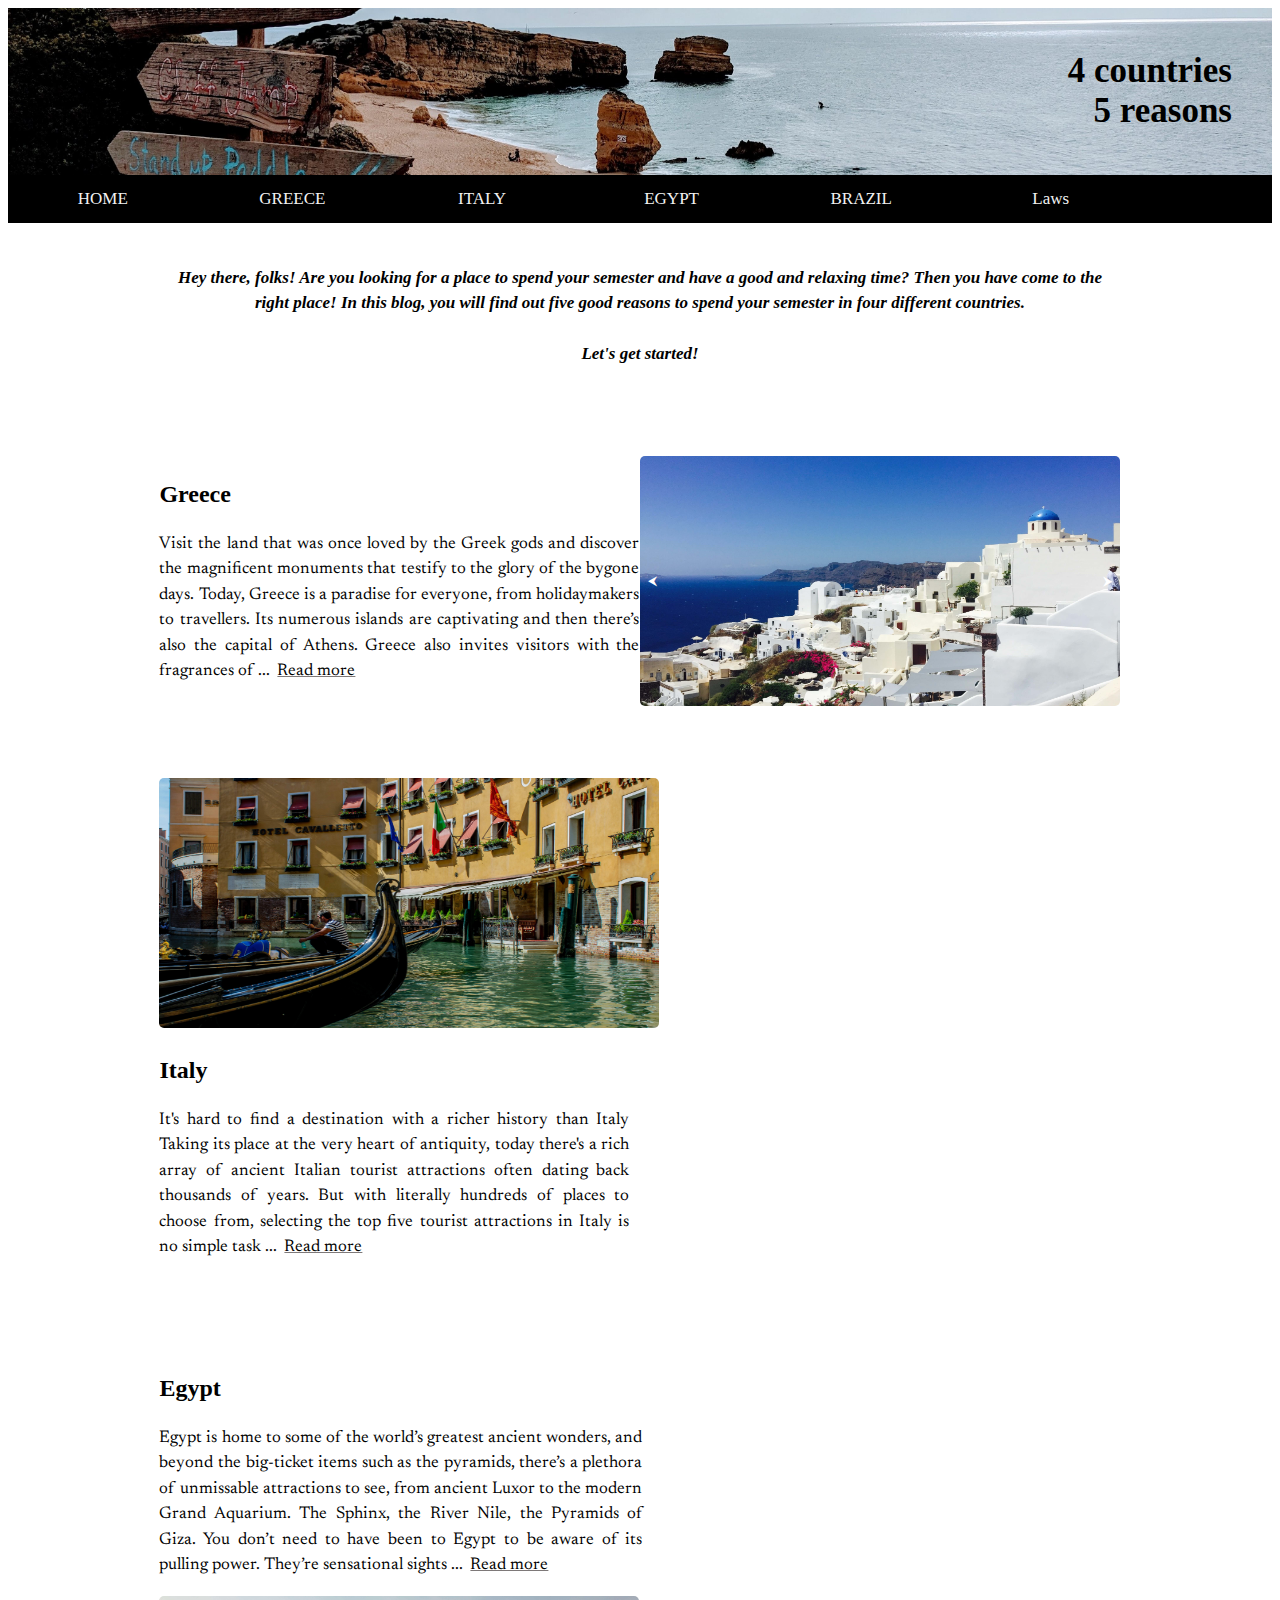
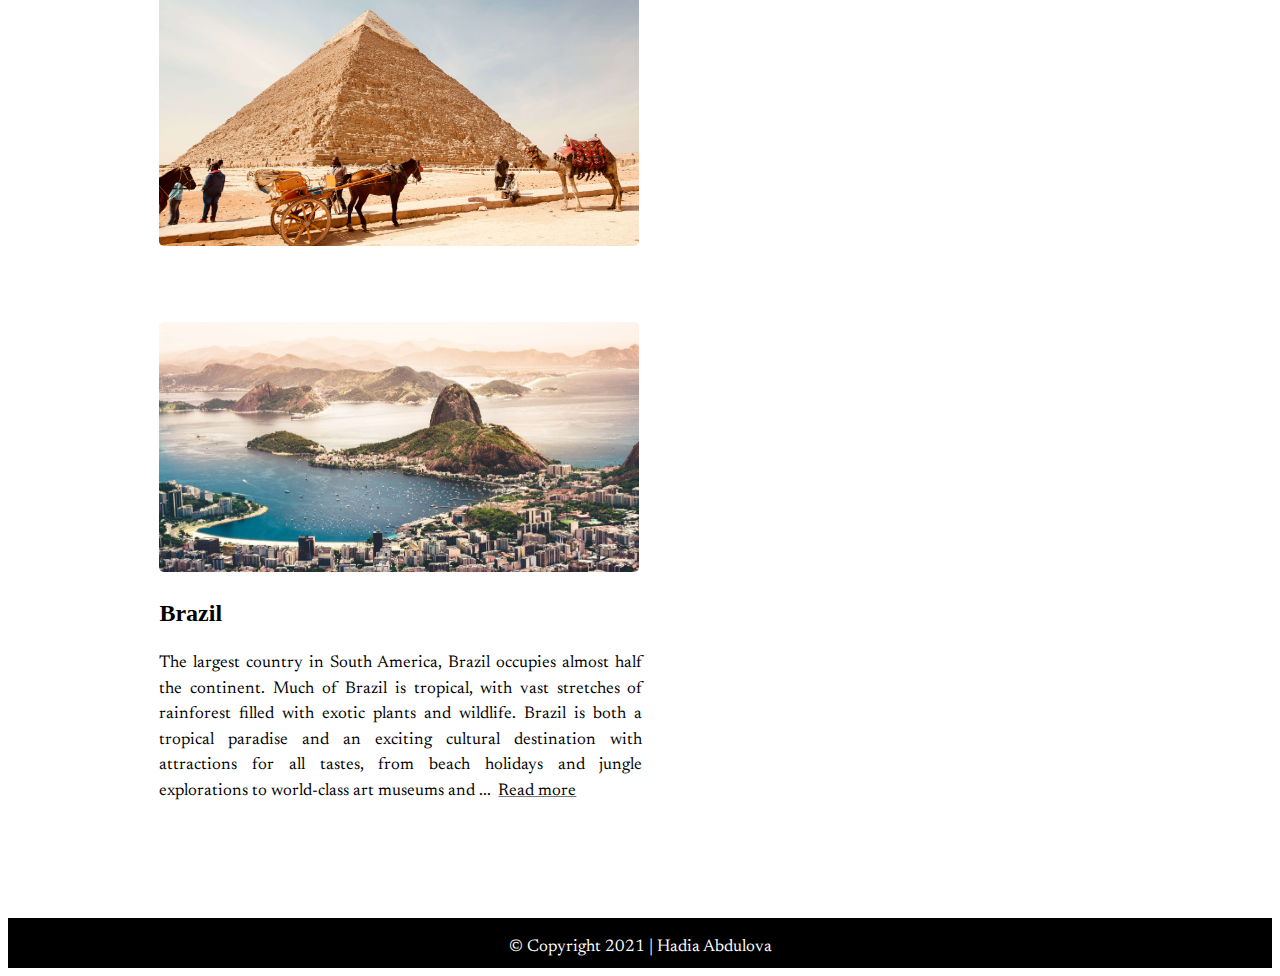
==== index.html @ 6fa0dc86 "Update index.html" ====
<!DOCTYPE html>
<html lang="en">
  <head>

  <title>Slutprojekt</title>
    
  <meta name="viewport" content="width=device-width, initial-scale=1.0">
  <meta charset="UTF-8">

  <link href = "css/navigation.css" rel="stylesheet" type="text/css"/>
  <link rel="preconnect" href="https://fonts.gstatic.com">
  <link href="https://fonts.googleapis.com/css2?family=Newsreader&display=swap" rel="stylesheet">

  </head>
  <body>

    <div class="header">
      <h1>4 countries<br>5 reasons</h1>
    </div>
    
   
    <div class="navbar">
      <a href="index.html" class="l">HOME</a>
      <a href="./greece.html#iden1" class="z">GREECE</a>
      <a href="./italy.html#iden" class="E">ITALY</a>
      <a href="./egypt.html#iden2" class="F">EGYPT</a>
      <a href="brazil.html#iden3" class="S">BRAZIL</a>
      <a href="lagar.html">Laws</a>
    </div>

    <div class="maindiv">
      <p class="introduction">Hey there, folks! Are you looking for a place to spend your semester and have a good and relaxing time? Then you have come to the right place! In this blog, you will find out <i><b>five</b></i> good reasons to spend your semester in <i><b>four</b></i> different countries.<br><br>Let's get started!</p>
      
      <br><br><br><br>

      <div class="greece">
        <div class="greece_text">
          <h2>Greece</h2>
          <p>Visit the land that was once loved by the Greek gods and discover the magnificent monuments that testify to the glory of the bygone days. Today, Greece is a paradise for everyone, from holidaymakers to travellers. Its numerous islands are captivating and then there’s also the capital of Athens. Greece also invites visitors with the fragrances of ... <a href="greece.html" class="button">Read more</a></p>
        </div>
        <div class="slider">
          <a href="./greece.html#iden1">
            <img src="pics/greece1.jpg" alt="Greece" class="slider-image">
            <img src="pics/athens2.jpg" class="slider-image" alt="Athens">
            <img src="pics/athens1.jpg" class="slider-image" alt="Athens">
          </a>            
            <button class="slider-button display-left" onclick="changeImage(-1)">&#11164;</button>
            <button class="slider-button display-right" onclick="changeImage(1)">&#11166;</button>
        </div>
      </div>

      <br><br><br><br>

      <div class="italy">
        <div>
          <a href="./italy.html#iden">
            <img src="pics/italy1.jpg" alt="Italy" class="italy1">
          </a>
        </div>
        <div class="italy_text">
          <h2>Italy</h2>
          <p>It's hard to find a destination with a richer history than Italy Taking its place at the very heart of antiquity, today there's a rich array of ancient Italian tourist attractions often dating back thousands of years. But with literally hundreds of places to choose from, selecting the top five tourist attractions in Italy is no simple task ... <a href="italy.html" class="button">Read more</a></p>
        </div>
      </div>

      <br><br><br><br>
      
      <div class="egypt">
        <div class="egypt_text">
          <h2>Egypt</h2>
          <p>Egypt is home to some of the world’s greatest ancient wonders, and beyond the big-ticket items such as the pyramids, there’s a plethora of unmissable attractions to see, from ancient Luxor to the modern Grand Aquarium. The Sphinx, the River Nile, the Pyramids of Giza. You don’t need to have been to Egypt to be aware of its pulling power. They’re sensational sights ... <a href="egypt.html" class="button">Read more</a></p>
        </div>
        <div>
          <a href="egypt.html#iden2"><img src="pics/egypt1.jpg" alt="Egypt" class="egypt1"></a>
        </div>
      </div>

      <br><br><br><br>

      <div class="brazil">
        <div>
          <a href="brazil.html#iden3"><img src="pics/brazil1.jpg" alt="Brazil" class="brazil1"></a>
        </div>
        <div class="brazil_text">
          <h2>Brazil</h2>
          <p>The largest country in South America, Brazil occupies almost half the continent. Much of Brazil is tropical, with vast stretches of rainforest filled with exotic plants and wildlife. Brazil is both a tropical paradise and an exciting cultural destination with attractions for all tastes, from beach holidays and jungle explorations to world-class art museums and ... <a href="brazil.html" class="button">Read more</a></p>
        </div>
      </div>

    </div>

    <br><br><br><br>

    <footer>
      <div class="footer">
        <p>© Copyright 2021   |   Hadia Abdulova</p>
      </div>
    </footer>
    <script src="java/image-slider.js"></script>
  </body>
</html>
---- css/navigation.css ----
* {
    box-sizing: border-box;
  }

h1 {
  font-size: 35px;
  margin-right: 20px;
}

/* The introducing paragraph*/
.introduction {
  text-align: center;
  font-family: Georgia, 'Times New Roman', Times, serif;
  font-weight: bold;
  font-style: italic;
}

p, ol, ul {
  color: black;
  font-family: 'Newsreader', serif;
  color: black;
  font-size: 17px;
  line-height: 1.5;
  text-align: Justify;
}

/* Style the header */
.header {
  padding: 20px;
  text-align: right;
  color: black;
  background-image: url("../pics/nav_header.jpg");
  background-size: cover;
}

  /* Style the top navigation bar */
.navbar {
  overflow: hidden;
  background-color: black;
}
  
/* Style the navbar links */
.navbar a {
  float: left;
  color: #f2f2f2;
  text-align: center;
  padding: 14px;
  text-decoration: none;
  font-size: 17px;
  width: 15%; /* Six links of equal widths */
}
  
/* Change color on hover */
.navbar a:hover {
  animation-name: gradienthover;
  animation-duration: 500ms;
  animation-fill-mode: forwards;
  background-color: #f2f2f2;
  color: black;
}

/* The innehållet */
.maindiv {
  margin: auto;
  width: 80%;
  padding: 25px;
  background-color: white;
}

/* Grekland delen i Home */
.greece {
  display: flex;
  justify-content: space-between;
  flex-wrap: wrap;
}

/* Grekland text i Home */
.greece_text {
  border: 1px;
  width: 480px;
  line-height: 1.5;
  text-align: Justify;
}

/* Read more button */
.button {
  border: 2px;
  text-decoration: underline;
  text-decoration-color: rgb(126, 121, 121);
  color: black;
  padding: 1px;
  text-align: center;
  transition-duration: 0s;
  margin: 4px 2px;
}

.button:hover {
  background-color: rgb(236, 234, 234);
  border: 2px solid rgb(236, 234, 234);
  border-radius: 120px;
  text-decoration: none;
}


/* Grekland bild i Home */
  .greece1, .slider-image {
    width: 480px;
    height: 250px;  
    border-radius: 5px;
  }

.slider {
  margin-left: auto;
  margin-right: auto;
  max-width: 480px;
  max-height: 255px;
  position: relative;
}

.slider-button {
  border: none;
  display: inline-block;
  padding: 8px 8px;
  vertical-align: middle;
  overflow: hidden;
  text-decoration: none;
  color: white;
  background-color: transparent;
  text-align: center;
  cursor: pointer;
  white-space: nowrap;
  position: absolute;
  top: 50%;
  transform: translate(0%, -50%);
  -ms-transform: translate(0%, -50%)
}
  
.slider-button:hover {
  color: black;
  background-color:white;
}
  
.display-left {
  left: 0%;
}
  
.display-right {
  right: 0%; 
}

.slider-image:hover {
  opacity: 0.7;
  transition-duration: 0.5s;
}

/* Italy delen i Home */
.italy {
  display: flex;
  justify-content: space-between;
  flex-wrap: wrap;
}

/* Italy bilden i Home */
.italy1 {
  width: 500px;
  height: 250px;
  border-radius: 5px;
}

.italy1:hover {
  opacity: 0.7;
  transition-duration: 0.5s;
}

.italy_text {
  text-align: justify;
  border: 1px;
  width: 470px;
  line-height: 1.5;
}

/* Egypt delen i Home */
.egypt {
  display: flex;
  justify-content: space-between;
  flex-wrap: wrap;
}

/* Egypt bilden i Home */
.egypt1 {
  width: 480px;
  height: 250px;
  border-radius: 5px;
}

.egypt1:hover {
  opacity: 0.7;
  transition-duration: 0.5s;
}

.egypt_text {
  text-align: justify;
  border: 1px;
  width: 483px;
  line-height: 1.5;
}

/* Brazil delen i Home */
.brazil {
  display: flex;
  justify-content: space-between;
  flex-wrap: wrap;
}

/* Brazil bilden i Home */
.brazil1 {
  width: 480px;
  height: 250px;
  border-radius: 5px;
}

.brazil1:hover {
  opacity: 0.7;
  transition-duration: 0.5s;
}

.brazil_text {
  text-align: justify;
  border: 1px;
  width: 483px;
  line-height: 1.5;
}

.footer {
  position: relative;
  overflow: hidden;
  background-color: black;
  height: 50px;
}

.footer p {
  color: white;
  text-align: center;
}


/* Media Query for tablets */
@media screen and (max-width: 1000px) {
  .maindiv {
    min-width: 100%;
    font-size: 14px;
  }
}

@media screen and (max-width: 1000px) {
  .greece_text, .greece1 {
    font-size: 14px;
    width: 400px;
    padding: 10px;
  }
}

@media screen and (max-width: 1000px) {
  .italy_text, .italy1, .egypt_text, .egypt1, .brazil_text, .brazil1 {
    font-size: 14px;
    width: 440px;
  }
}

/* Media Query for phones */
@media screen and (max-width: 500px) {
  .navbar a {
    width: 33.3333333333%;
  }
  }

@media screen and (max-width: 500px) {
  .introduction {
    font-size: 14px;
  }
  }

@media screen and (max-width: 500px) {
  .greece {
    margin: auto;
  }
}

@media screen and (max-width: 500px) {
.greece_text, .greece1 {
  font-size: 14px;
  width: 400px;
}
}

@media screen and (max-width: 500px) {
.italy_text, .italy1, .egypt_text, .egypt1, .brazil_text, .brazil1, .slider-image {
  font-size: 14px;
  width: 400px;
}
}
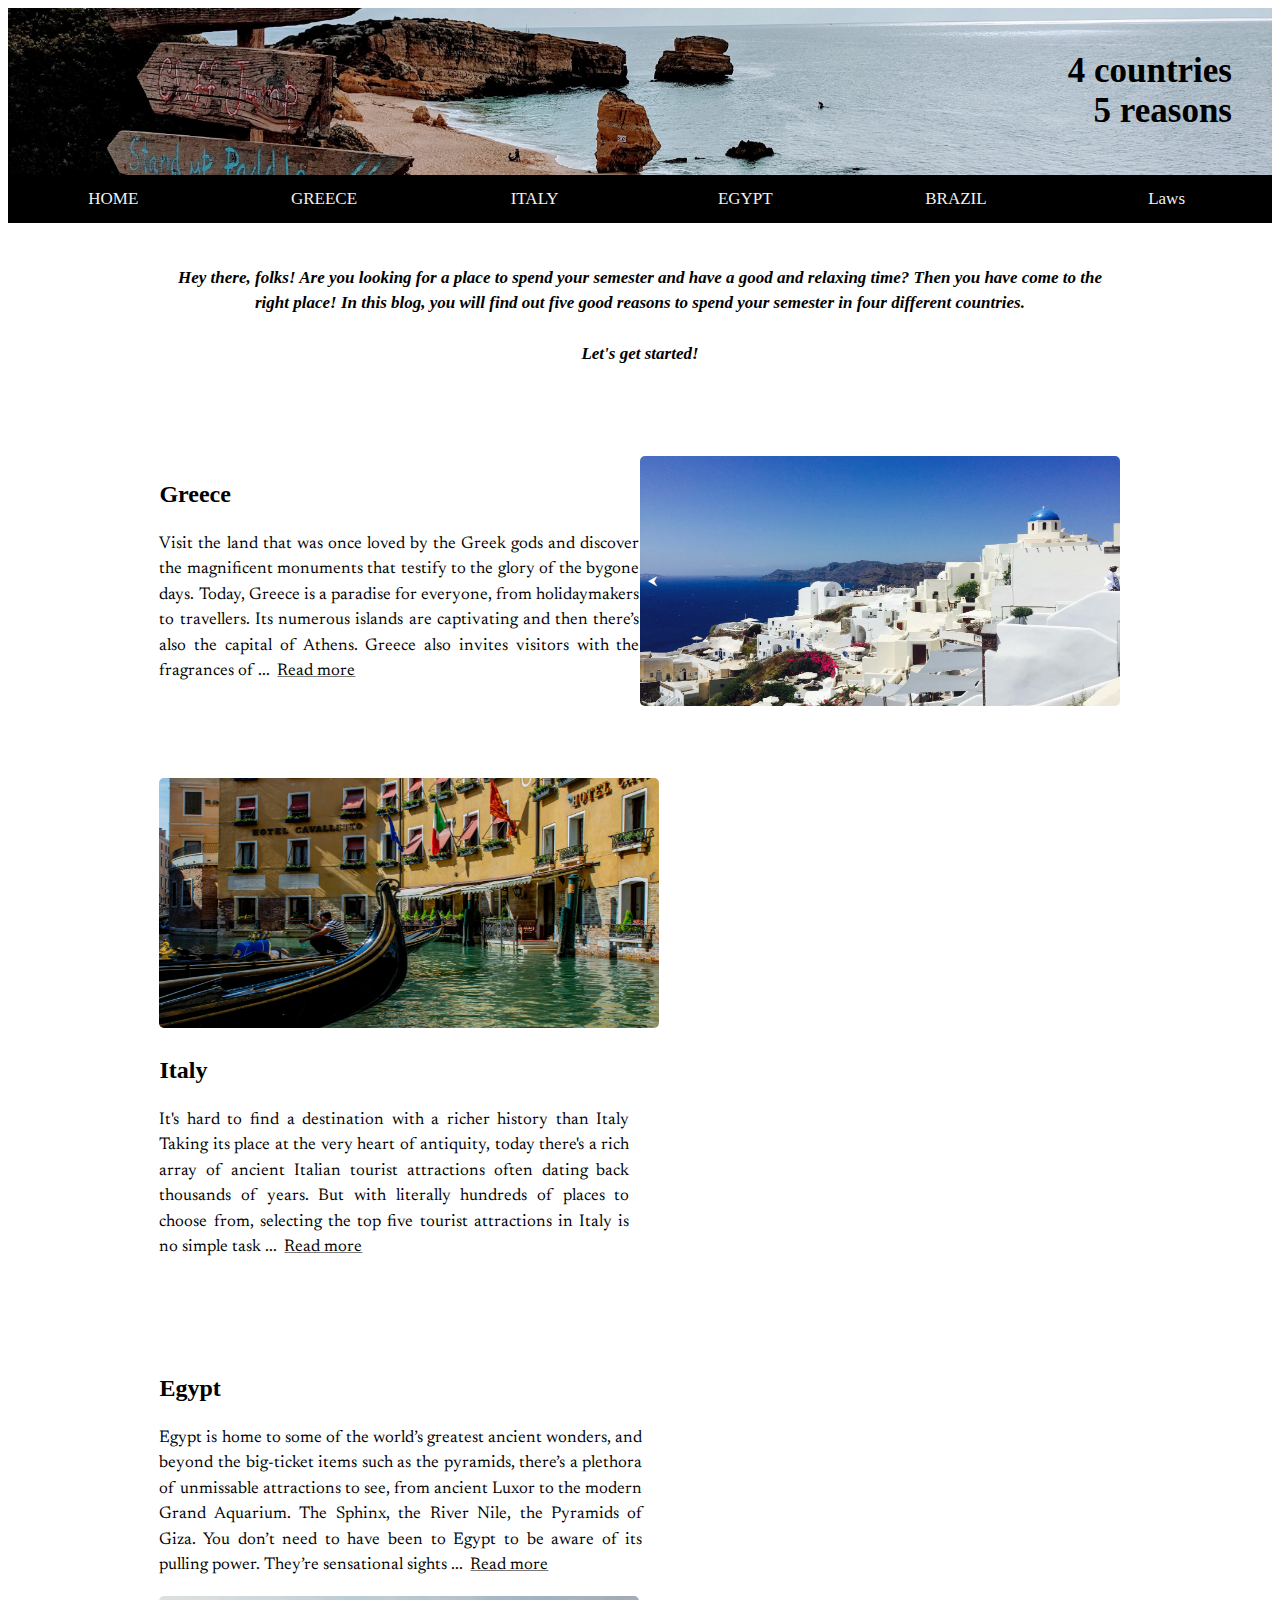
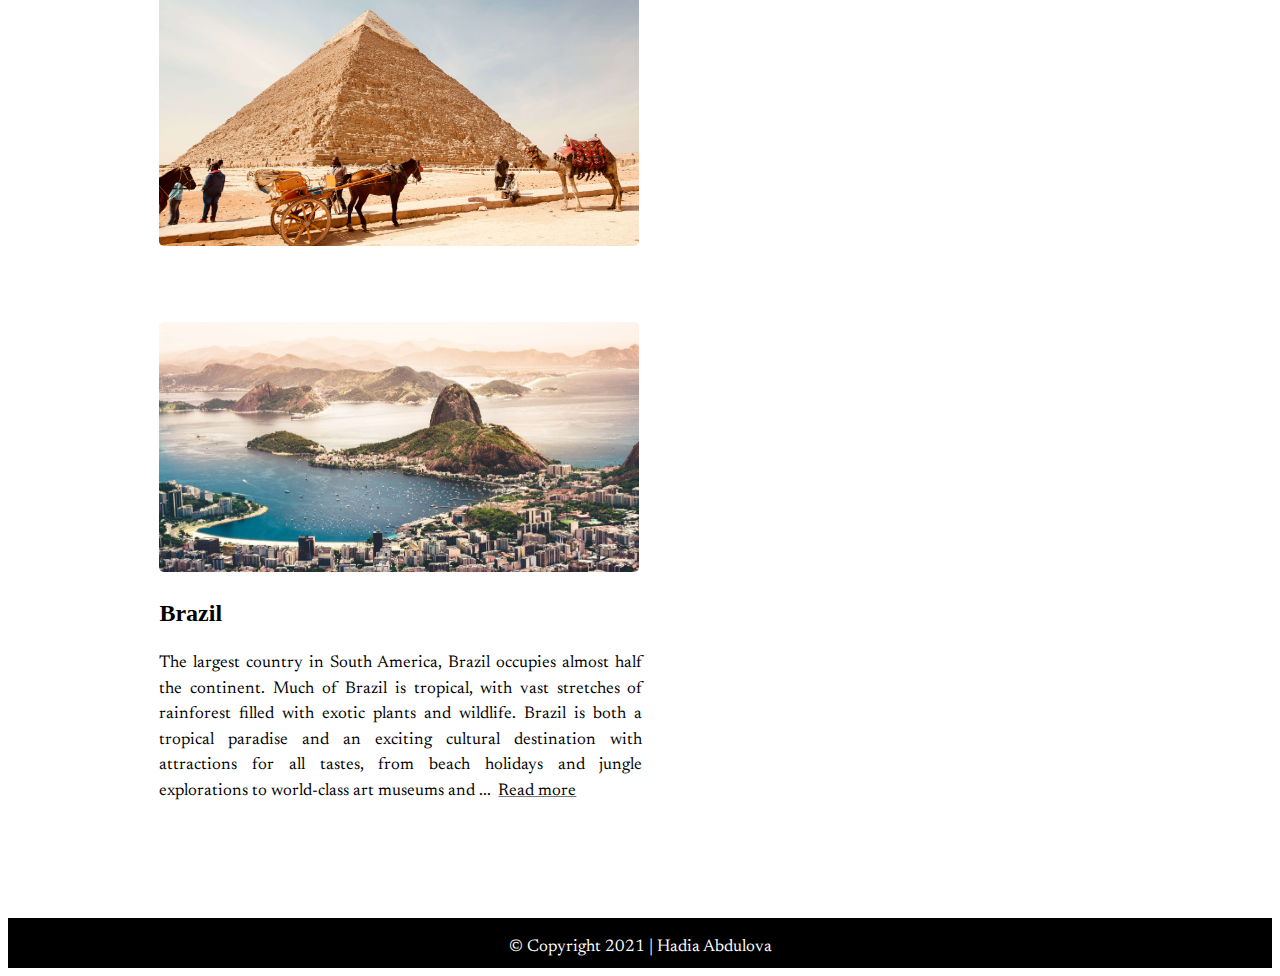
==== commit e7526f30: "Update index.html" ====
--- a/index.html
+++ b/index.html
@@ -1,101 +1 @@
-<!DOCTYPE html>
-<html lang="en">
-  <head>
-
-  <title>Slutprojekt</title>
-    
-  <meta name="viewport" content="width=device-width, initial-scale=1.0">
-  <meta charset="UTF-8">
-
-  <link href = "css/navigation.css" rel="stylesheet" type="text/css"/>
-  <link rel="preconnect" href="https://fonts.gstatic.com">
-  <link href="https://fonts.googleapis.com/css2?family=Newsreader&display=swap" rel="stylesheet">
-
-  </head>
-  <body>
-
-    <div class="header">
-      <h1>4 countries<br>5 reasons</h1>
-    </div>
-    
-   
-    <div class="navbar">
-      <a href="index.html" class="l">HOME</a>
-      <a href="./greece.html#iden1" class="z">GREECE</a>
-      <a href="./italy.html#iden" class="E">ITALY</a>
-      <a href="./egypt.html#iden2" class="F">EGYPT</a>
-      <a href="brazil.html#iden3" class="S">BRAZIL</a>
-      <a href="lagar.html">Laws</a>
-    </div>
-
-    <div class="maindiv">
-      <p class="introduction">Hey there, folks! Are you looking for a place to spend your semester and have a good and relaxing time? Then you have come to the right place! In this blog, you will find out <i><b>five</b></i> good reasons to spend your semester in <i><b>four</b></i> different countries.<br><br>Let's get started!</p>
-      
-      <br><br><br><br>
-
-      <div class="greece">
-        <div class="greece_text">
-          <h2>Greece</h2>
-          <p>Visit the land that was once loved by the Greek gods and discover the magnificent monuments that testify to the glory of the bygone days. Today, Greece is a paradise for everyone, from holidaymakers to travellers. Its numerous islands are captivating and then there’s also the capital of Athens. Greece also invites visitors with the fragrances of ... <a href="greece.html" class="button">Read more</a></p>
-        </div>
-        <div class="slider">
-          <a href="./greece.html#iden1">
-            <img src="pics/greece1.jpg" alt="Greece" class="slider-image">
-            <img src="pics/athens2.jpg" class="slider-image" alt="Athens">
-            <img src="pics/athens1.jpg" class="slider-image" alt="Athens">
-          </a>            
-            <button class="slider-button display-left" onclick="changeImage(-1)">&#11164;</button>
-            <button class="slider-button display-right" onclick="changeImage(1)">&#11166;</button>
-        </div>
-      </div>
-
-      <br><br><br><br>
-
-      <div class="italy">
-        <div>
-          <a href="./italy.html#iden">
-            <img src="pics/italy1.jpg" alt="Italy" class="italy1">
-          </a>
-        </div>
-        <div class="italy_text">
-          <h2>Italy</h2>
-          <p>It's hard to find a destination with a richer history than Italy Taking its place at the very heart of antiquity, today there's a rich array of ancient Italian tourist attractions often dating back thousands of years. But with literally hundreds of places to choose from, selecting the top five tourist attractions in Italy is no simple task ... <a href="italy.html" class="button">Read more</a></p>
-        </div>
-      </div>
-
-      <br><br><br><br>
-      
-      <div class="egypt">
-        <div class="egypt_text">
-          <h2>Egypt</h2>
-          <p>Egypt is home to some of the world’s greatest ancient wonders, and beyond the big-ticket items such as the pyramids, there’s a plethora of unmissable attractions to see, from ancient Luxor to the modern Grand Aquarium. The Sphinx, the River Nile, the Pyramids of Giza. You don’t need to have been to Egypt to be aware of its pulling power. They’re sensational sights ... <a href="egypt.html" class="button">Read more</a></p>
-        </div>
-        <div>
-          <a href="egypt.html#iden2"><img src="pics/egypt1.jpg" alt="Egypt" class="egypt1"></a>
-        </div>
-      </div>
-
-      <br><br><br><br>
-
-      <div class="brazil">
-        <div>
-          <a href="brazil.html#iden3"><img src="pics/brazil1.jpg" alt="Brazil" class="brazil1"></a>
-        </div>
-        <div class="brazil_text">
-          <h2>Brazil</h2>
-          <p>The largest country in South America, Brazil occupies almost half the continent. Much of Brazil is tropical, with vast stretches of rainforest filled with exotic plants and wildlife. Brazil is both a tropical paradise and an exciting cultural destination with attractions for all tastes, from beach holidays and jungle explorations to world-class art museums and ... <a href="brazil.html" class="button">Read more</a></p>
-        </div>
-      </div>
-
-    </div>
-
-    <br><br><br><br>
-
-    <footer>
-      <div class="footer">
-        <p>© Copyright 2021   |   Hadia Abdulova</p>
-      </div>
-    </footer>
-    <script src="java/image-slider.js"></script>
-  </body>
-</html>
+<!DOCTYPE html><html lang="en"><head><title>Slutprojekt</title><meta name="viewport" content="width=device-width, initial-scale=1.0"><meta charset="UTF-8"><link href = "css/navigation.css" rel="stylesheet" type="text/css"/><link rel="preconnect" href="https://fonts.gstatic.com"><link href="https://fonts.googleapis.com/css2?family=Newsreader&display=swap" rel="stylesheet"></head><body><div class="header"><h1>4 countries<br>5 reasons</h1></div><div class="navbar"> <a href="index.html" class="l">HOME</a> <a href="./greece.html#iden1" class="z">GREECE</a> <a href="./italy.html#iden" class="E">ITALY</a> <a href="./egypt.html#iden2" class="F">EGYPT</a> <a href="brazil.html#iden3" class="S">BRAZIL</a> <a href="lagar.html">Laws</a></div><div class="maindiv"><p class="introduction">Hey there, folks! Are you looking for a place to spend your semester and have a good and relaxing time? Then you have come to the right place! In this blog, you will find out <i><b>five</b></i> good reasons to spend your semester in <i><b>four</b></i> different countries.<br><br>Let's get started!</p> <br><br><br><br><div class="greece"><div class="greece_text"><h2>Greece</h2><p>Visit the land that was once loved by the Greek gods and discover the magnificent monuments that testify to the glory of the bygone days. Today, Greece is a paradise for everyone, from holidaymakers to travellers. Its numerous islands are captivating and then there’s also the capital of Athens. Greece also invites visitors with the fragrances of ... <a href="greece.html" class="button">Read more</a></p></div><div class="slider"> <a href="./greece.html#iden1"> <img src="pics/greece1.jpg" alt="Greece" class="slider-image"> <img src="pics/athens2.jpg" class="slider-image" alt="Athens"> <img src="pics/athens1.jpg" class="slider-image" alt="Athens"> </a> <button class="slider-button display-left" onclick="changeImage(-1)">&#11164;</button> <button class="slider-button display-right" onclick="changeImage(1)">&#11166;</button></div></div><br><br><br><br><div class="italy"><div> <a href="./italy.html#iden"> <img src="pics/italy1.jpg" alt="Italy" class="italy1"> </a></div><div class="italy_text"><h2>Italy</h2><p>It's hard to find a destination with a richer history than Italy Taking its place at the very heart of antiquity, today there's a rich array of ancient Italian tourist attractions often dating back thousands of years. But with literally hundreds of places to choose from, selecting the top five tourist attractions in Italy is no simple task ... <a href="italy.html" class="button">Read more</a></p></div></div><br><br><br><br><div class="egypt"><div class="egypt_text"><h2>Egypt</h2><p>Egypt is home to some of the world’s greatest ancient wonders, and beyond the big-ticket items such as the pyramids, there’s a plethora of unmissable attractions to see, from ancient Luxor to the modern Grand Aquarium. The Sphinx, the River Nile, the Pyramids of Giza. You don’t need to have been to Egypt to be aware of its pulling power. They’re sensational sights ... <a href="egypt.html" class="button">Read more</a></p></div><div> <a href="egypt.html#iden2"><img src="pics/egypt1.jpg" alt="Egypt" class="egypt1"></a></div></div><br><br><br><br><div class="brazil"><div> <a href="brazil.html#iden3"><img src="pics/brazil1.jpg" alt="Brazil" class="brazil1"></a></div><div class="brazil_text"><h2>Brazil</h2><p>The largest country in South America, Brazil occupies almost half the continent. Much of Brazil is tropical, with vast stretches of rainforest filled with exotic plants and wildlife. Brazil is both a tropical paradise and an exciting cultural destination with attractions for all tastes, from beach holidays and jungle explorations to world-class art museums and ... <a href="brazil.html" class="button">Read more</a></p></div></div></div><br><br><br><br><footer><div class="footer"><p>© Copyright 2021 | Hadia Abdulova</p></div> </footer> <script src="java/image-slider.js"></script> </body></html>
--- a/css/navigation.css
+++ b/css/navigation.css
@@ -47,7 +47,7 @@
   padding: 14px;
   text-decoration: none;
   font-size: 17px;
-  width: 15%; /* Six links of equal widths */
+  width: 16.66666666%; /* Six links of equal widths */
 }
   
 /* Change color on hover */
@@ -255,15 +255,15 @@
 @media screen and (max-width: 1000px) {
   .greece_text, .greece1 {
     font-size: 14px;
-    width: 400px;
+    width: 380px;
     padding: 10px;
   }
 }
 
 @media screen and (max-width: 1000px) {
-  .italy_text, .italy1, .egypt_text, .egypt1, .brazil_text, .brazil1 {
+  .italy_text, .italy1, .egypt_text, .egypt1, .brazil_text, .brazil1, .slider-image {
     font-size: 14px;
-    width: 440px;
+    width: 380px;
   }
 }
 
@@ -289,14 +289,14 @@
 @media screen and (max-width: 500px) {
 .greece_text, .greece1 {
   font-size: 14px;
-  width: 400px;
+  width: 300px;
 }
 }
 
 @media screen and (max-width: 500px) {
 .italy_text, .italy1, .egypt_text, .egypt1, .brazil_text, .brazil1, .slider-image {
   font-size: 14px;
-  width: 400px;
-}
-}
-
+  width: 300px;
+}
+}
+
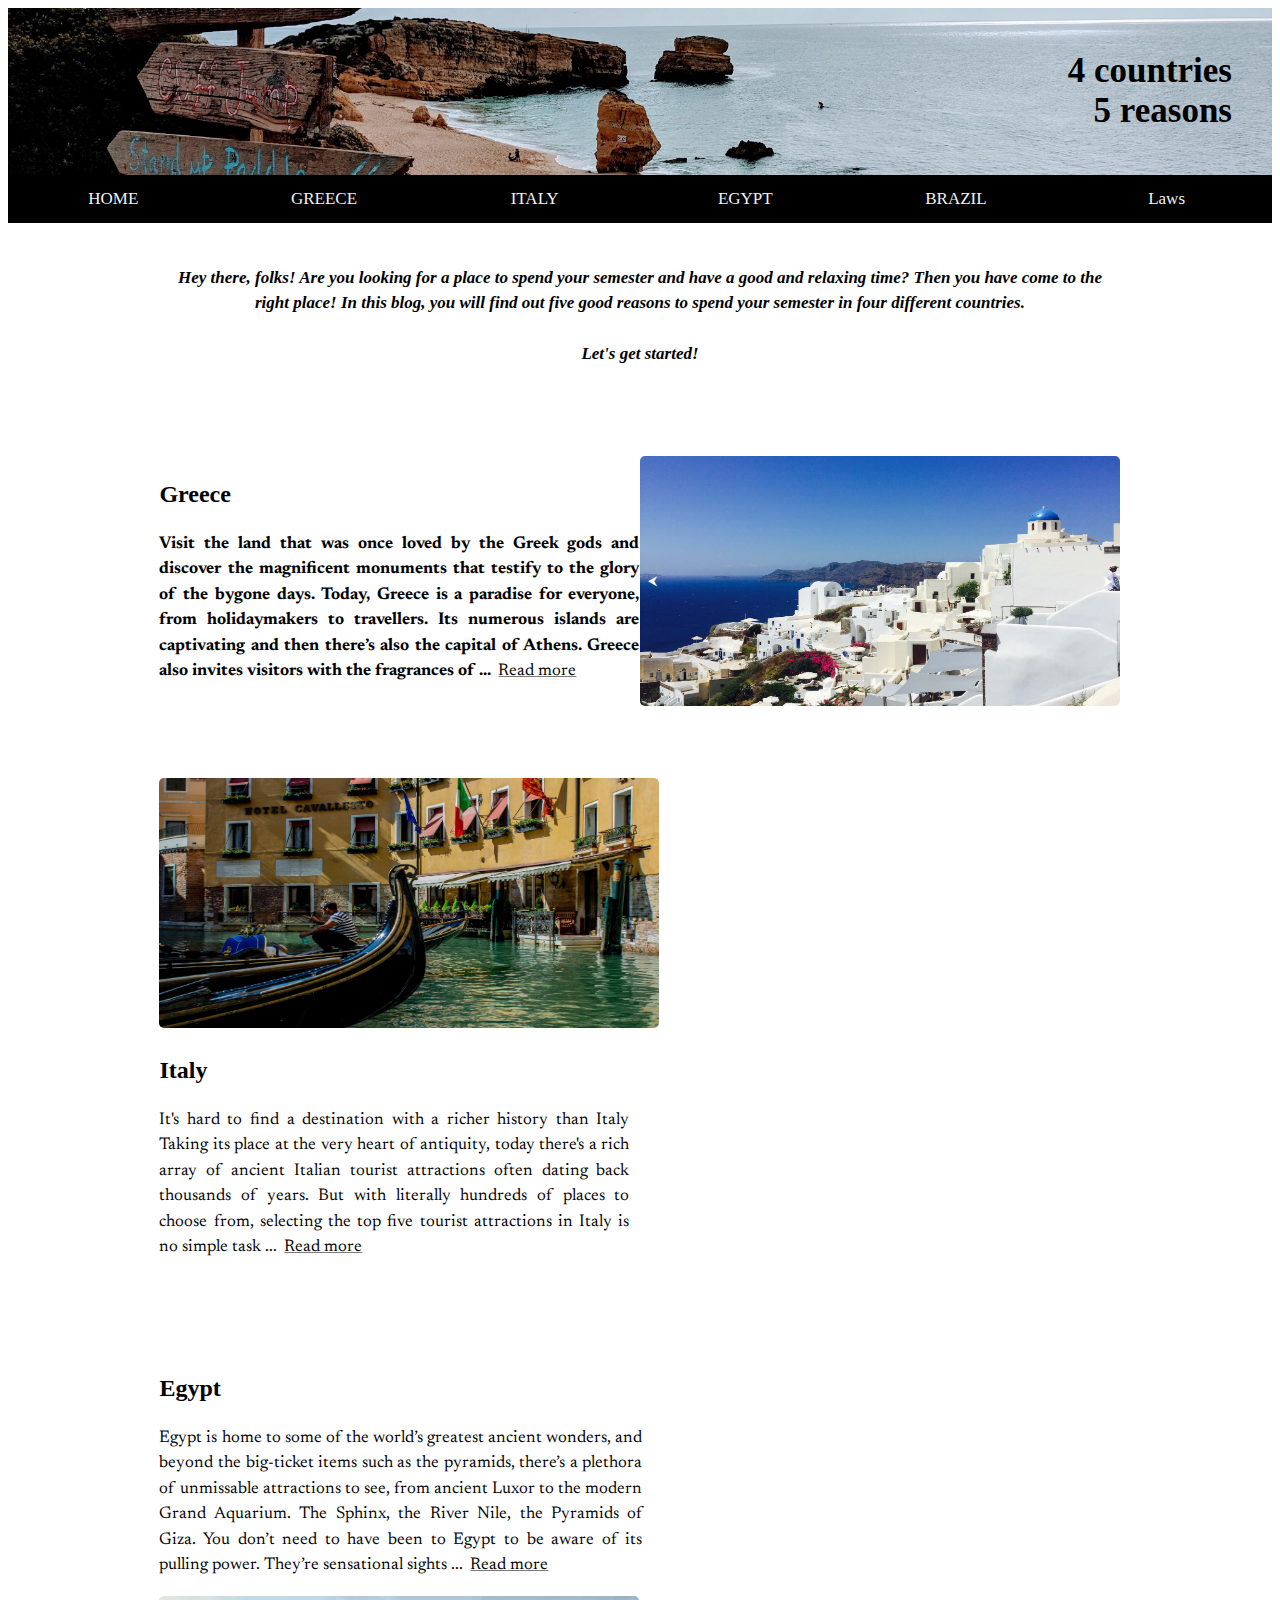
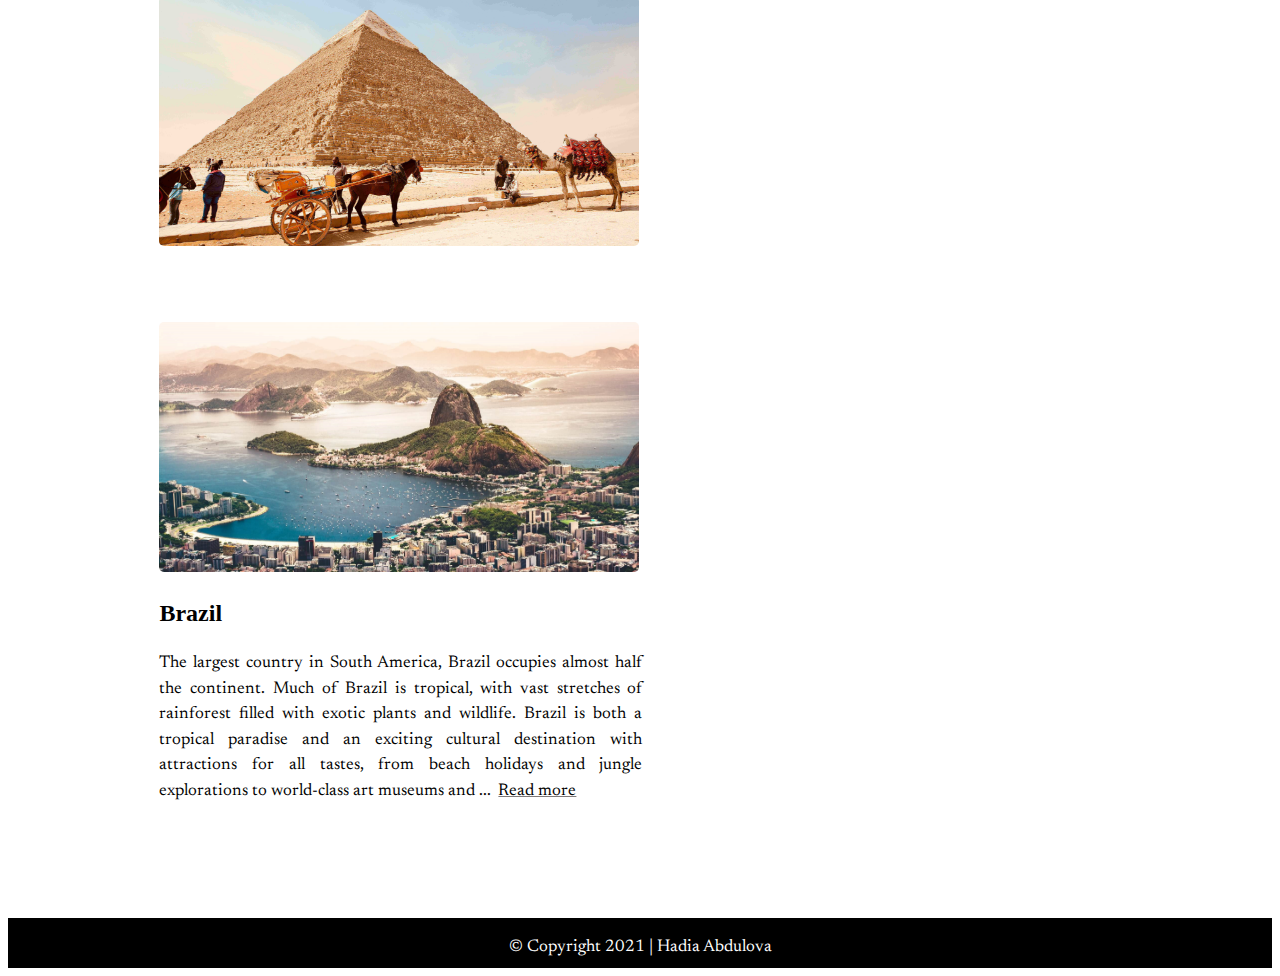
==== commit 2384e154: "Update index.html" ====
--- a/index.html
+++ b/index.html
@@ -1 +1 @@
-<!DOCTYPE html><html lang="en"><head><title>Slutprojekt</title><meta name="viewport" content="width=device-width, initial-scale=1.0"><meta charset="UTF-8"><link href = "css/navigation.css" rel="stylesheet" type="text/css"/><link rel="preconnect" href="https://fonts.gstatic.com"><link href="https://fonts.googleapis.com/css2?family=Newsreader&display=swap" rel="stylesheet"></head><body><div class="header"><h1>4 countries<br>5 reasons</h1></div><div class="navbar"> <a href="index.html" class="l">HOME</a> <a href="./greece.html#iden1" class="z">GREECE</a> <a href="./italy.html#iden" class="E">ITALY</a> <a href="./egypt.html#iden2" class="F">EGYPT</a> <a href="brazil.html#iden3" class="S">BRAZIL</a> <a href="lagar.html">Laws</a></div><div class="maindiv"><p class="introduction">Hey there, folks! Are you looking for a place to spend your semester and have a good and relaxing time? Then you have come to the right place! In this blog, you will find out <i><b>five</b></i> good reasons to spend your semester in <i><b>four</b></i> different countries.<br><br>Let's get started!</p> <br><br><br><br><div class="greece"><div class="greece_text"><h2>Greece</h2><p>Visit the land that was once loved by the Greek gods and discover the magnificent monuments that testify to the glory of the bygone days. Today, Greece is a paradise for everyone, from holidaymakers to travellers. Its numerous islands are captivating and then there’s also the capital of Athens. Greece also invites visitors with the fragrances of ... <a href="greece.html" class="button">Read more</a></p></div><div class="slider"> <a href="./greece.html#iden1"> <img src="pics/greece1.jpg" alt="Greece" class="slider-image"> <img src="pics/athens2.jpg" class="slider-image" alt="Athens"> <img src="pics/athens1.jpg" class="slider-image" alt="Athens"> </a> <button class="slider-button display-left" onclick="changeImage(-1)">&#11164;</button> <button class="slider-button display-right" onclick="changeImage(1)">&#11166;</button></div></div><br><br><br><br><div class="italy"><div> <a href="./italy.html#iden"> <img src="pics/italy1.jpg" alt="Italy" class="italy1"> </a></div><div class="italy_text"><h2>Italy</h2><p>It's hard to find a destination with a richer history than Italy Taking its place at the very heart of antiquity, today there's a rich array of ancient Italian tourist attractions often dating back thousands of years. But with literally hundreds of places to choose from, selecting the top five tourist attractions in Italy is no simple task ... <a href="italy.html" class="button">Read more</a></p></div></div><br><br><br><br><div class="egypt"><div class="egypt_text"><h2>Egypt</h2><p>Egypt is home to some of the world’s greatest ancient wonders, and beyond the big-ticket items such as the pyramids, there’s a plethora of unmissable attractions to see, from ancient Luxor to the modern Grand Aquarium. The Sphinx, the River Nile, the Pyramids of Giza. You don’t need to have been to Egypt to be aware of its pulling power. They’re sensational sights ... <a href="egypt.html" class="button">Read more</a></p></div><div> <a href="egypt.html#iden2"><img src="pics/egypt1.jpg" alt="Egypt" class="egypt1"></a></div></div><br><br><br><br><div class="brazil"><div> <a href="brazil.html#iden3"><img src="pics/brazil1.jpg" alt="Brazil" class="brazil1"></a></div><div class="brazil_text"><h2>Brazil</h2><p>The largest country in South America, Brazil occupies almost half the continent. Much of Brazil is tropical, with vast stretches of rainforest filled with exotic plants and wildlife. Brazil is both a tropical paradise and an exciting cultural destination with attractions for all tastes, from beach holidays and jungle explorations to world-class art museums and ... <a href="brazil.html" class="button">Read more</a></p></div></div></div><br><br><br><br><footer><div class="footer"><p>© Copyright 2021 | Hadia Abdulova</p></div> </footer> <script src="java/image-slider.js"></script> </body></html>
+<!DOCTYPE html><html lang="en"><head><title>Slutprojekt</title><meta name="viewport" content="width=device-width, initial-scale=1.0"><meta charset="UTF-8"><link href = "css/navigation.css" rel="stylesheet" type="text/css"/><link rel="preconnect" href="https://fonts.gstatic.com"><link href="https://fonts.googleapis.com/css2?family=Newsreader&display=swap" rel="stylesheet"></head><body><div class="header"><h1>4 countries<br>5 reasons</h1></div><div class="navbar"> <a href="index.html" class="l">HOME</a> <a href="./greece.html#iden1" class="z">GREECE</a> <a href="./italy.html#iden" class="E">ITALY</a> <a href="./egypt.html#iden2" class="F">EGYPT</a> <a href="brazil.html#iden3" class="S">BRAZIL</a> <a href="lagar.html">Laws</a></div><div class="maindiv"><p class="introduction">Hey there, folks! Are you looking for a place to spend your semester and have a good and relaxing time? Then you have come to the right place! In this blog, you will find out <i><b>five</b></i> good reasons to spend your semester in <i><b>four</b></i> different countries.<br><br>Let's get started!</p> <br><br><br><br><div class="greece"><div class="greece_text"><h2>Greece</h2><p><strong>Visit the land that was once loved by the Greek gods and discover the magnificent monuments that testify to the glory of the bygone days. Today, Greece is a paradise for everyone, from holidaymakers to travellers. Its numerous islands are captivating and then there’s also the capital of Athens. Greece also invites visitors with the fragrances of ... </strong><a href="greece.html" class="button">Read more</a></p></div><div class="slider"> <a href="./greece.html#iden1"> <img src="pics/greece1.jpg" alt="Greece" class="slider-image"> <img src="pics/athens2.jpg" class="slider-image" alt="Athens"> <img src="pics/athens1.jpg" class="slider-image" alt="Athens"> </a> <button class="slider-button display-left" onclick="changeImage(-1)">&#11164;</button> <button class="slider-button display-right" onclick="changeImage(1)">&#11166;</button></div></div><br><br><br><br><div class="italy"><div> <a href="./italy.html#iden"> <img src="pics/italy1.jpg" alt="Italy" class="italy1"> </a></div><div class="italy_text"><h2>Italy</h2><p>It's hard to find a destination with a richer history than Italy Taking its place at the very heart of antiquity, today there's a rich array of ancient Italian tourist attractions often dating back thousands of years. But with literally hundreds of places to choose from, selecting the top five tourist attractions in Italy is no simple task ... <a href="italy.html" class="button">Read more</a></p></div></div><br><br><br><br><div class="egypt"><div class="egypt_text"><h2>Egypt</h2><p>Egypt is home to some of the world’s greatest ancient wonders, and beyond the big-ticket items such as the pyramids, there’s a plethora of unmissable attractions to see, from ancient Luxor to the modern Grand Aquarium. The Sphinx, the River Nile, the Pyramids of Giza. You don’t need to have been to Egypt to be aware of its pulling power. They’re sensational sights ... <a href="egypt.html" class="button">Read more</a></p></div><div> <a href="egypt.html#iden2"><img src="pics/egypt1.jpg" alt="Egypt" class="egypt1"></a></div></div><br><br><br><br><div class="brazil"><div> <a href="brazil.html#iden3"><img src="pics/brazil1.jpg" alt="Brazil" class="brazil1"></a></div><div class="brazil_text"><h2>Brazil</h2><p>The largest country in South America, Brazil occupies almost half the continent. Much of Brazil is tropical, with vast stretches of rainforest filled with exotic plants and wildlife. Brazil is both a tropical paradise and an exciting cultural destination with attractions for all tastes, from beach holidays and jungle explorations to world-class art museums and ... <a href="brazil.html" class="button">Read more</a></p></div></div></div><br><br><br><br><footer><div class="footer"><p>© Copyright 2021 | Hadia Abdulova</p></div> </footer> <script src="java/image-slider.js"></script> </body></html>
--- a/css/navigation.css
+++ b/css/navigation.css
@@ -1,302 +1 @@
-* {
-    box-sizing: border-box;
-  }
-
-h1 {
-  font-size: 35px;
-  margin-right: 20px;
-}
-
-/* The introducing paragraph*/
-.introduction {
-  text-align: center;
-  font-family: Georgia, 'Times New Roman', Times, serif;
-  font-weight: bold;
-  font-style: italic;
-}
-
-p, ol, ul {
-  color: black;
-  font-family: 'Newsreader', serif;
-  color: black;
-  font-size: 17px;
-  line-height: 1.5;
-  text-align: Justify;
-}
-
-/* Style the header */
-.header {
-  padding: 20px;
-  text-align: right;
-  color: black;
-  background-image: url("../pics/nav_header.jpg");
-  background-size: cover;
-}
-
-  /* Style the top navigation bar */
-.navbar {
-  overflow: hidden;
-  background-color: black;
-}
-  
-/* Style the navbar links */
-.navbar a {
-  float: left;
-  color: #f2f2f2;
-  text-align: center;
-  padding: 14px;
-  text-decoration: none;
-  font-size: 17px;
-  width: 16.66666666%; /* Six links of equal widths */
-}
-  
-/* Change color on hover */
-.navbar a:hover {
-  animation-name: gradienthover;
-  animation-duration: 500ms;
-  animation-fill-mode: forwards;
-  background-color: #f2f2f2;
-  color: black;
-}
-
-/* The innehållet */
-.maindiv {
-  margin: auto;
-  width: 80%;
-  padding: 25px;
-  background-color: white;
-}
-
-/* Grekland delen i Home */
-.greece {
-  display: flex;
-  justify-content: space-between;
-  flex-wrap: wrap;
-}
-
-/* Grekland text i Home */
-.greece_text {
-  border: 1px;
-  width: 480px;
-  line-height: 1.5;
-  text-align: Justify;
-}
-
-/* Read more button */
-.button {
-  border: 2px;
-  text-decoration: underline;
-  text-decoration-color: rgb(126, 121, 121);
-  color: black;
-  padding: 1px;
-  text-align: center;
-  transition-duration: 0s;
-  margin: 4px 2px;
-}
-
-.button:hover {
-  background-color: rgb(236, 234, 234);
-  border: 2px solid rgb(236, 234, 234);
-  border-radius: 120px;
-  text-decoration: none;
-}
-
-
-/* Grekland bild i Home */
-  .greece1, .slider-image {
-    width: 480px;
-    height: 250px;  
-    border-radius: 5px;
-  }
-
-.slider {
-  margin-left: auto;
-  margin-right: auto;
-  max-width: 480px;
-  max-height: 255px;
-  position: relative;
-}
-
-.slider-button {
-  border: none;
-  display: inline-block;
-  padding: 8px 8px;
-  vertical-align: middle;
-  overflow: hidden;
-  text-decoration: none;
-  color: white;
-  background-color: transparent;
-  text-align: center;
-  cursor: pointer;
-  white-space: nowrap;
-  position: absolute;
-  top: 50%;
-  transform: translate(0%, -50%);
-  -ms-transform: translate(0%, -50%)
-}
-  
-.slider-button:hover {
-  color: black;
-  background-color:white;
-}
-  
-.display-left {
-  left: 0%;
-}
-  
-.display-right {
-  right: 0%; 
-}
-
-.slider-image:hover {
-  opacity: 0.7;
-  transition-duration: 0.5s;
-}
-
-/* Italy delen i Home */
-.italy {
-  display: flex;
-  justify-content: space-between;
-  flex-wrap: wrap;
-}
-
-/* Italy bilden i Home */
-.italy1 {
-  width: 500px;
-  height: 250px;
-  border-radius: 5px;
-}
-
-.italy1:hover {
-  opacity: 0.7;
-  transition-duration: 0.5s;
-}
-
-.italy_text {
-  text-align: justify;
-  border: 1px;
-  width: 470px;
-  line-height: 1.5;
-}
-
-/* Egypt delen i Home */
-.egypt {
-  display: flex;
-  justify-content: space-between;
-  flex-wrap: wrap;
-}
-
-/* Egypt bilden i Home */
-.egypt1 {
-  width: 480px;
-  height: 250px;
-  border-radius: 5px;
-}
-
-.egypt1:hover {
-  opacity: 0.7;
-  transition-duration: 0.5s;
-}
-
-.egypt_text {
-  text-align: justify;
-  border: 1px;
-  width: 483px;
-  line-height: 1.5;
-}
-
-/* Brazil delen i Home */
-.brazil {
-  display: flex;
-  justify-content: space-between;
-  flex-wrap: wrap;
-}
-
-/* Brazil bilden i Home */
-.brazil1 {
-  width: 480px;
-  height: 250px;
-  border-radius: 5px;
-}
-
-.brazil1:hover {
-  opacity: 0.7;
-  transition-duration: 0.5s;
-}
-
-.brazil_text {
-  text-align: justify;
-  border: 1px;
-  width: 483px;
-  line-height: 1.5;
-}
-
-.footer {
-  position: relative;
-  overflow: hidden;
-  background-color: black;
-  height: 50px;
-}
-
-.footer p {
-  color: white;
-  text-align: center;
-}
-
-
-/* Media Query for tablets */
-@media screen and (max-width: 1000px) {
-  .maindiv {
-    min-width: 100%;
-    font-size: 14px;
-  }
-}
-
-@media screen and (max-width: 1000px) {
-  .greece_text, .greece1 {
-    font-size: 14px;
-    width: 380px;
-    padding: 10px;
-  }
-}
-
-@media screen and (max-width: 1000px) {
-  .italy_text, .italy1, .egypt_text, .egypt1, .brazil_text, .brazil1, .slider-image {
-    font-size: 14px;
-    width: 380px;
-  }
-}
-
-/* Media Query for phones */
-@media screen and (max-width: 500px) {
-  .navbar a {
-    width: 33.3333333333%;
-  }
-  }
-
-@media screen and (max-width: 500px) {
-  .introduction {
-    font-size: 14px;
-  }
-  }
-
-@media screen and (max-width: 500px) {
-  .greece {
-    margin: auto;
-  }
-}
-
-@media screen and (max-width: 500px) {
-.greece_text, .greece1 {
-  font-size: 14px;
-  width: 300px;
-}
-}
-
-@media screen and (max-width: 500px) {
-.italy_text, .italy1, .egypt_text, .egypt1, .brazil_text, .brazil1, .slider-image {
-  font-size: 14px;
-  width: 300px;
-}
-}
-
+*{box-sizing:border-box}h1{font-size:35px;margin-right:20px}.introduction{text-align:center;font-family:Georgia,'Times New Roman',Times,serif;font-weight:bold;font-style:italic}p,ol,ul{color:black;font-family:'Newsreader',serif;color:black;font-size:17px;line-height:1.5;text-align:Justify}.header{padding:20px;text-align:right;color:black;background-image:url("../pics/nav_header.jpg");background-size:cover}.navbar{overflow:hidden;background-color:black}.navbar a{float:left;color:#f2f2f2;text-align:center;padding:14px;text-decoration:none;font-size:17px;width:16.66666666%}.navbar a:hover{animation-name:gradienthover;animation-duration:500ms;animation-fill-mode:forwards;background-color:#f2f2f2;color:black}.maindiv{margin:auto;width:80%;padding:25px;background-color:white}.greece{display:flex;justify-content:space-between;flex-wrap:wrap}.greece_text{border:1px;width:480px;line-height:1.5;text-align:Justify}.button{border:2px;text-decoration:underline;text-decoration-color:rgb(126, 121, 121);color:black;padding:1px;text-align:center;transition-duration:0s;margin:4px 2px}.button:hover{background-color:rgb(236, 234, 234);border:2px solid rgb(236,234,234);border-radius:120px;text-decoration:none}.greece1,.slider-image{width:480px;height:250px;border-radius:5px}.slider{margin-left:auto;margin-right:auto;max-width:480px;max-height:255px;position:relative}.slider-button{border:none;display:inline-block;padding:8px 8px;vertical-align:middle;overflow:hidden;text-decoration:none;color:white;background-color:transparent;text-align:center;cursor:pointer;white-space:nowrap;position:absolute;top:50%;transform:translate(0%,-50%);-ms-transform:translate(0%,-50%)}.slider-button:hover{color:black;background-color:white}.display-left{left:0%}.display-right{right:0%}.slider-image:hover{opacity:0.7;transition-duration:0.5s}.italy{display:flex;justify-content:space-between;flex-wrap:wrap}.italy1{width:500px;height:250px;border-radius:5px}.italy1:hover{opacity:0.7;transition-duration:0.5s}.italy_text{text-align:justify;border:1px;width:470px;line-height:1.5}.egypt{display:flex;justify-content:space-between;flex-wrap:wrap}.egypt1{width:480px;height:250px;border-radius:5px}.egypt1:hover{opacity:0.7;transition-duration:0.5s}.egypt_text{text-align:justify;border:1px;width:483px;line-height:1.5}.brazil{display:flex;justify-content:space-between;flex-wrap:wrap}.brazil1{width:480px;height:250px;border-radius:5px}.brazil1:hover{opacity:0.7;transition-duration:0.5s}.brazil_text{text-align:justify;border:1px;width:483px;line-height:1.5}.footer{position:relative;overflow:hidden;background-color:black;height:50px}.footer p{color:white;text-align:center}@media screen and (max-width: 1000px){.maindiv{min-width:100%;font-size:14px}}@media screen and (max-width: 1000px){.greece_text,.greece1{font-size:14px;width:330px;padding:10px}}@media screen and (max-width: 1000px){.italy_text,.italy1,.egypt_text,.egypt1,.brazil_text,.brazil1,.slider-image{font-size:14px;width:330px}}@media screen and (max-width: 500px){.navbar a{width:33.3333333333%}}@media screen and (max-width: 500px){.introduction{font-size:14px}}@media screen and (max-width: 500px){.greece{margin:auto}}@media screen and (max-width: 500px){.greece_text,.greece1{font-size:14px;width:300px}}@media screen and (max-width: 500px){.italy_text,.italy1,.egypt_text,.egypt1,.brazil_text,.brazil1,.slider-image{font-size:14px;width:300px}}
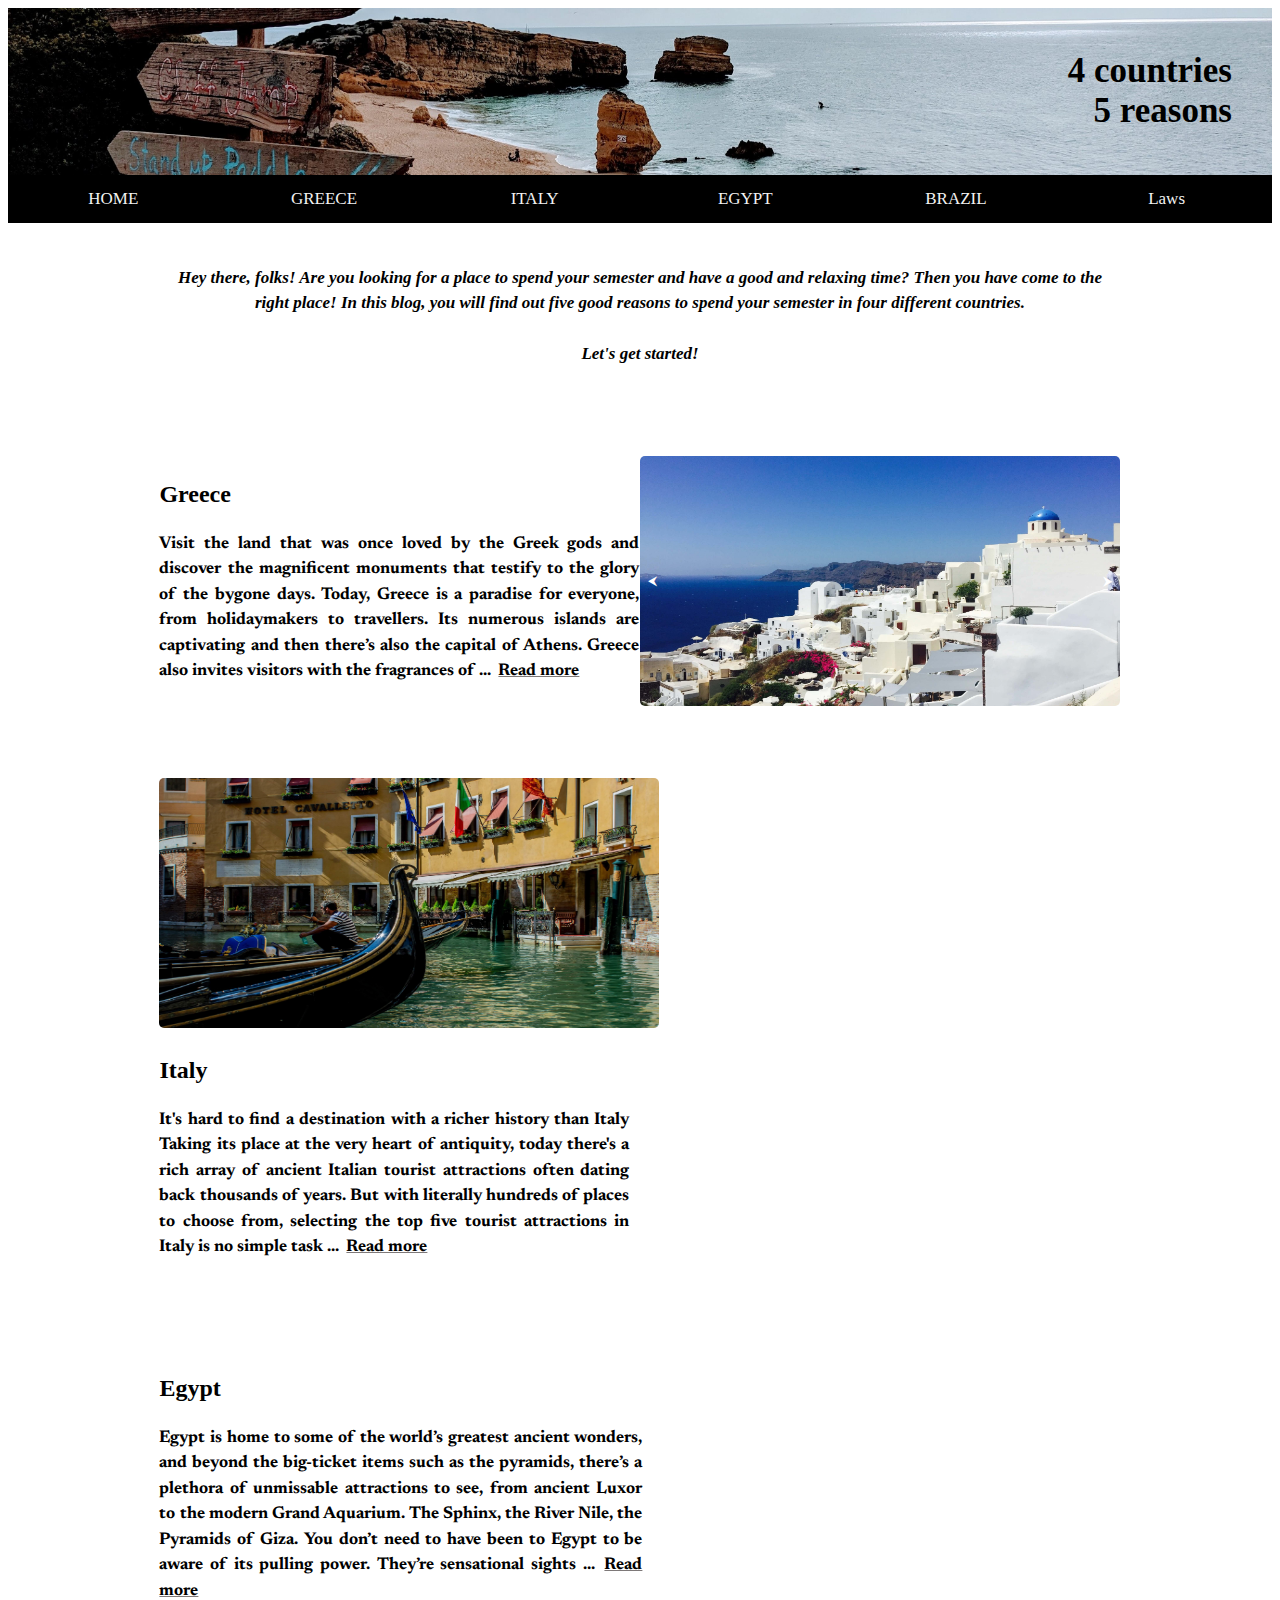
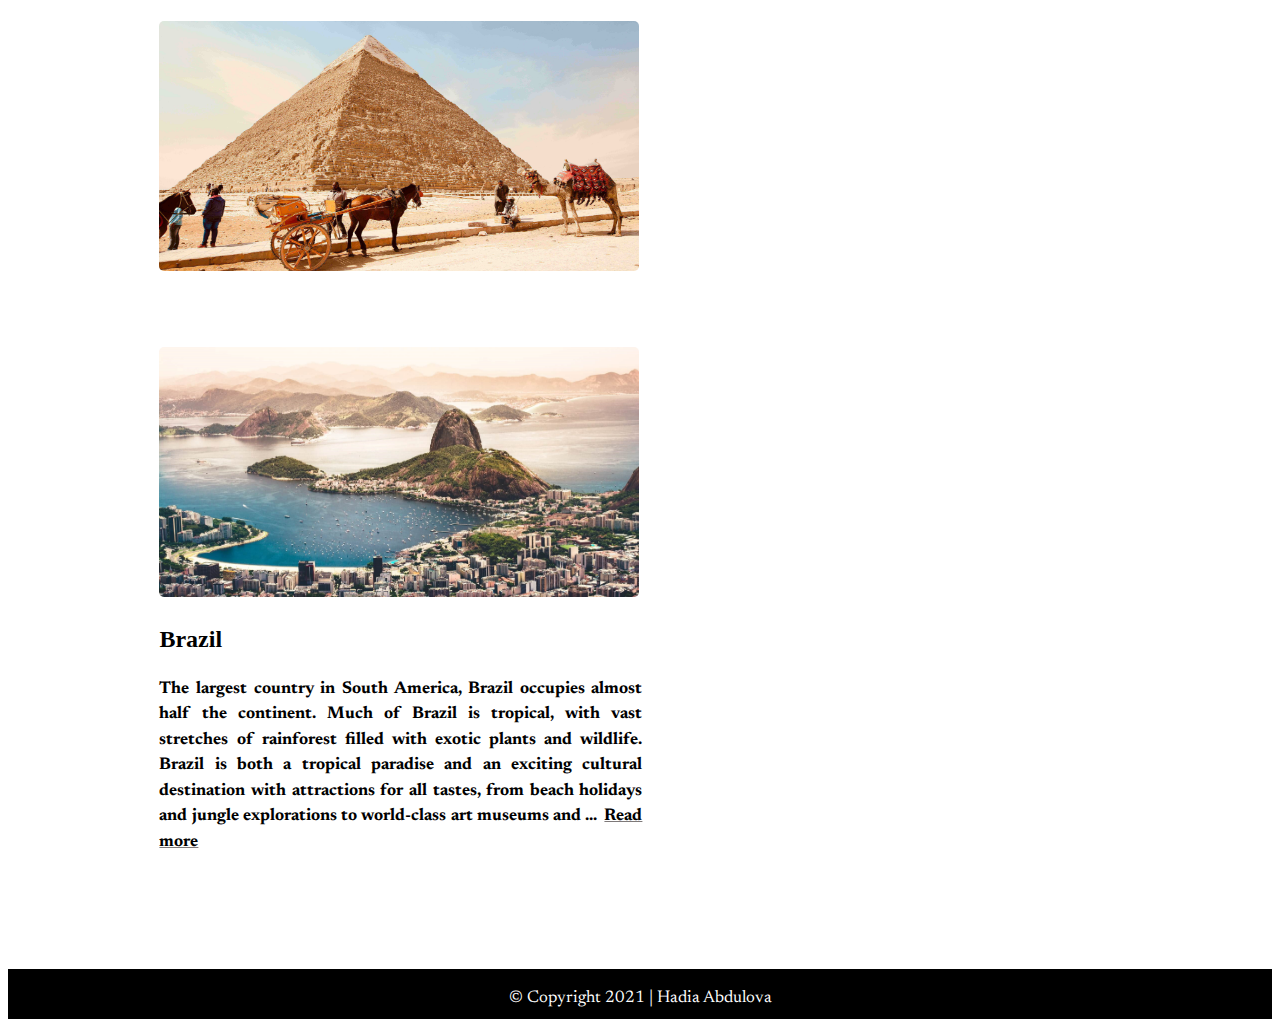
==== commit af232476: "Update index.html" ====
--- a/index.html
+++ b/index.html
@@ -1 +1 @@
-<!DOCTYPE html><html lang="en"><head><title>Slutprojekt</title><meta name="viewport" content="width=device-width, initial-scale=1.0"><meta charset="UTF-8"><link href = "css/navigation.css" rel="stylesheet" type="text/css"/><link rel="preconnect" href="https://fonts.gstatic.com"><link href="https://fonts.googleapis.com/css2?family=Newsreader&display=swap" rel="stylesheet"></head><body><div class="header"><h1>4 countries<br>5 reasons</h1></div><div class="navbar"> <a href="index.html" class="l">HOME</a> <a href="./greece.html#iden1" class="z">GREECE</a> <a href="./italy.html#iden" class="E">ITALY</a> <a href="./egypt.html#iden2" class="F">EGYPT</a> <a href="brazil.html#iden3" class="S">BRAZIL</a> <a href="lagar.html">Laws</a></div><div class="maindiv"><p class="introduction">Hey there, folks! Are you looking for a place to spend your semester and have a good and relaxing time? Then you have come to the right place! In this blog, you will find out <i><b>five</b></i> good reasons to spend your semester in <i><b>four</b></i> different countries.<br><br>Let's get started!</p> <br><br><br><br><div class="greece"><div class="greece_text"><h2>Greece</h2><p><strong>Visit the land that was once loved by the Greek gods and discover the magnificent monuments that testify to the glory of the bygone days. Today, Greece is a paradise for everyone, from holidaymakers to travellers. Its numerous islands are captivating and then there’s also the capital of Athens. Greece also invites visitors with the fragrances of ... </strong><a href="greece.html" class="button">Read more</a></p></div><div class="slider"> <a href="./greece.html#iden1"> <img src="pics/greece1.jpg" alt="Greece" class="slider-image"> <img src="pics/athens2.jpg" class="slider-image" alt="Athens"> <img src="pics/athens1.jpg" class="slider-image" alt="Athens"> </a> <button class="slider-button display-left" onclick="changeImage(-1)">&#11164;</button> <button class="slider-button display-right" onclick="changeImage(1)">&#11166;</button></div></div><br><br><br><br><div class="italy"><div> <a href="./italy.html#iden"> <img src="pics/italy1.jpg" alt="Italy" class="italy1"> </a></div><div class="italy_text"><h2>Italy</h2><p>It's hard to find a destination with a richer history than Italy Taking its place at the very heart of antiquity, today there's a rich array of ancient Italian tourist attractions often dating back thousands of years. But with literally hundreds of places to choose from, selecting the top five tourist attractions in Italy is no simple task ... <a href="italy.html" class="button">Read more</a></p></div></div><br><br><br><br><div class="egypt"><div class="egypt_text"><h2>Egypt</h2><p>Egypt is home to some of the world’s greatest ancient wonders, and beyond the big-ticket items such as the pyramids, there’s a plethora of unmissable attractions to see, from ancient Luxor to the modern Grand Aquarium. The Sphinx, the River Nile, the Pyramids of Giza. You don’t need to have been to Egypt to be aware of its pulling power. They’re sensational sights ... <a href="egypt.html" class="button">Read more</a></p></div><div> <a href="egypt.html#iden2"><img src="pics/egypt1.jpg" alt="Egypt" class="egypt1"></a></div></div><br><br><br><br><div class="brazil"><div> <a href="brazil.html#iden3"><img src="pics/brazil1.jpg" alt="Brazil" class="brazil1"></a></div><div class="brazil_text"><h2>Brazil</h2><p>The largest country in South America, Brazil occupies almost half the continent. Much of Brazil is tropical, with vast stretches of rainforest filled with exotic plants and wildlife. Brazil is both a tropical paradise and an exciting cultural destination with attractions for all tastes, from beach holidays and jungle explorations to world-class art museums and ... <a href="brazil.html" class="button">Read more</a></p></div></div></div><br><br><br><br><footer><div class="footer"><p>© Copyright 2021 | Hadia Abdulova</p></div> </footer> <script src="java/image-slider.js"></script> </body></html>
+<!DOCTYPE html><html lang="en"><head><title>Slutprojekt</title><meta name="viewport" content="width=device-width, initial-scale=1.0"><meta charset="UTF-8"><link href = "css/navigation.css" rel="stylesheet" type="text/css"/><link rel="preconnect" href="https://fonts.gstatic.com"><link href="https://fonts.googleapis.com/css2?family=Newsreader&display=swap" rel="stylesheet"></head><body><div class="header"><h1>4 countries<br>5 reasons</h1></div><div class="navbar"> <a href="index.html" class="l">HOME</a> <a href="./greece.html#iden1" class="z">GREECE</a> <a href="./italy.html#iden" class="E">ITALY</a> <a href="./egypt.html#iden2" class="F">EGYPT</a> <a href="brazil.html#iden3" class="S">BRAZIL</a> <a href="lagar.html">Laws</a></div><div class="maindiv"><p class="introduction">Hey there, folks! Are you looking for a place to spend your semester and have a good and relaxing time? Then you have come to the right place! In this blog, you will find out <i><b>five</b></i> good reasons to spend your semester in <i><b>four</b></i> different countries.<br><br>Let's get started!</p> <br><br><br><br><div class="greece"><div class="greece_text"><h2>Greece</h2><p><strong>Visit the land that was once loved by the Greek gods and discover the magnificent monuments that testify to the glory of the bygone days. Today, Greece is a paradise for everyone, from holidaymakers to travellers. Its numerous islands are captivating and then there’s also the capital of Athens. Greece also invites visitors with the fragrances of ... <a href="greece.html" class="button">Read more</a></strong></p></div><div class="slider"> <a href="./greece.html#iden1"> <img src="pics/greece1.jpg" alt="Greece" class="slider-image"> <img src="pics/athens2.jpg" class="slider-image" alt="Athens"> <img src="pics/athens1.jpg" class="slider-image" alt="Athens"> </a> <button class="slider-button display-left" onclick="changeImage(-1)">&#11164;</button> <button class="slider-button display-right" onclick="changeImage(1)">&#11166;</button></div></div><br><br><br><br><div class="italy"><div> <a href="./italy.html#iden"> <img src="pics/italy1.jpg" alt="Italy" class="italy1"> </a></div><div class="italy_text"><h2>Italy</h2><p><strong>It's hard to find a destination with a richer history than Italy Taking its place at the very heart of antiquity, today there's a rich array of ancient Italian tourist attractions often dating back thousands of years. But with literally hundreds of places to choose from, selecting the top five tourist attractions in Italy is no simple task ... <a href="italy.html" class="button">Read more</a></strong></p></div></div><br><br><br><br><div class="egypt"><div class="egypt_text"><h2>Egypt</h2><p><strong>Egypt is home to some of the world’s greatest ancient wonders, and beyond the big-ticket items such as the pyramids, there’s a plethora of unmissable attractions to see, from ancient Luxor to the modern Grand Aquarium. The Sphinx, the River Nile, the Pyramids of Giza. You don’t need to have been to Egypt to be aware of its pulling power. They’re sensational sights ... <a href="egypt.html" class="button">Read more</a></strong></p></div><div> <a href="egypt.html#iden2"><img src="pics/egypt1.jpg" alt="Egypt" class="egypt1"></a></div></div><br><br><br><br><div class="brazil"><div> <a href="brazil.html#iden3"><img src="pics/brazil1.jpg" alt="Brazil" class="brazil1"></a></div><div class="brazil_text"><h2>Brazil</h2><p><strong>The largest country in South America, Brazil occupies almost half the continent. Much of Brazil is tropical, with vast stretches of rainforest filled with exotic plants and wildlife. Brazil is both a tropical paradise and an exciting cultural destination with attractions for all tastes, from beach holidays and jungle explorations to world-class art museums and ... <a href="brazil.html" class="button">Read more</a></strong></p></div></div></div><br><br><br><br><footer><div class="footer"><p>© Copyright 2021 | Hadia Abdulova</p></div> </footer> <script src="java/image-slider.js"></script> </body></html>
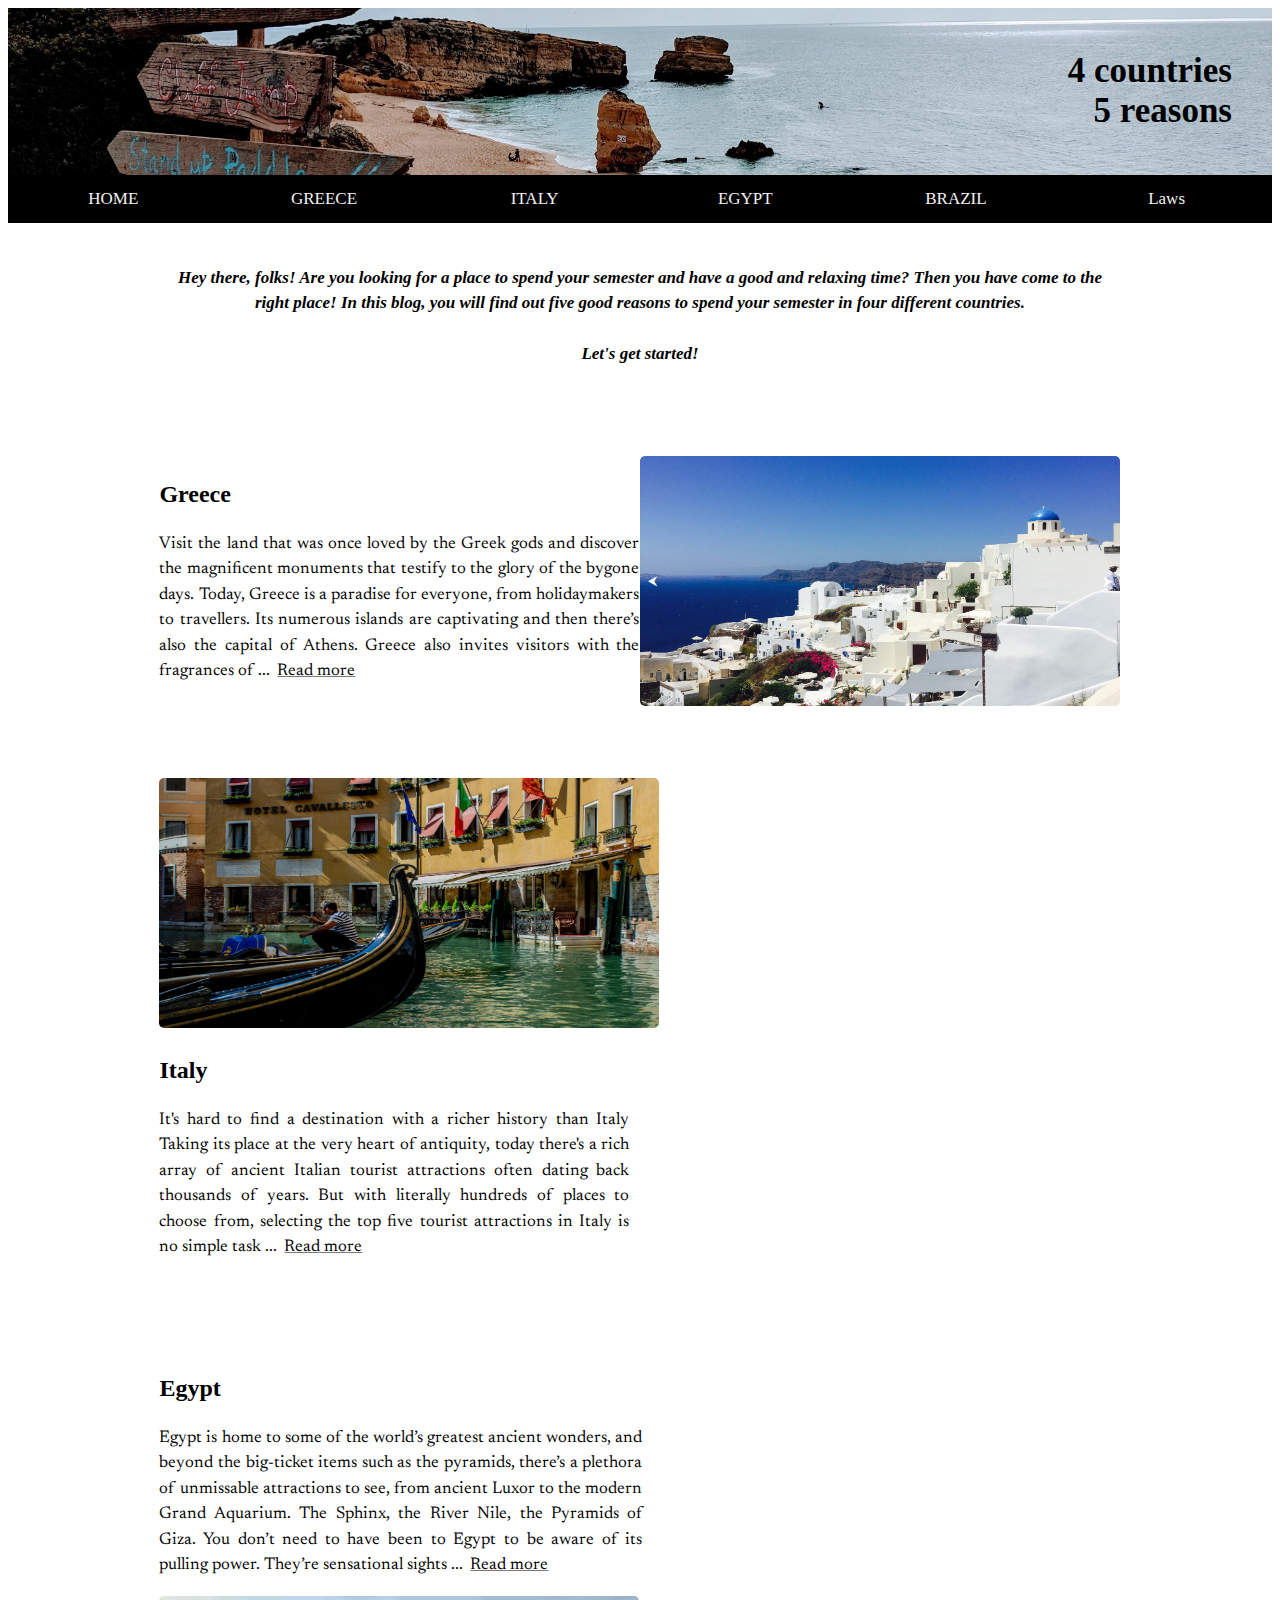
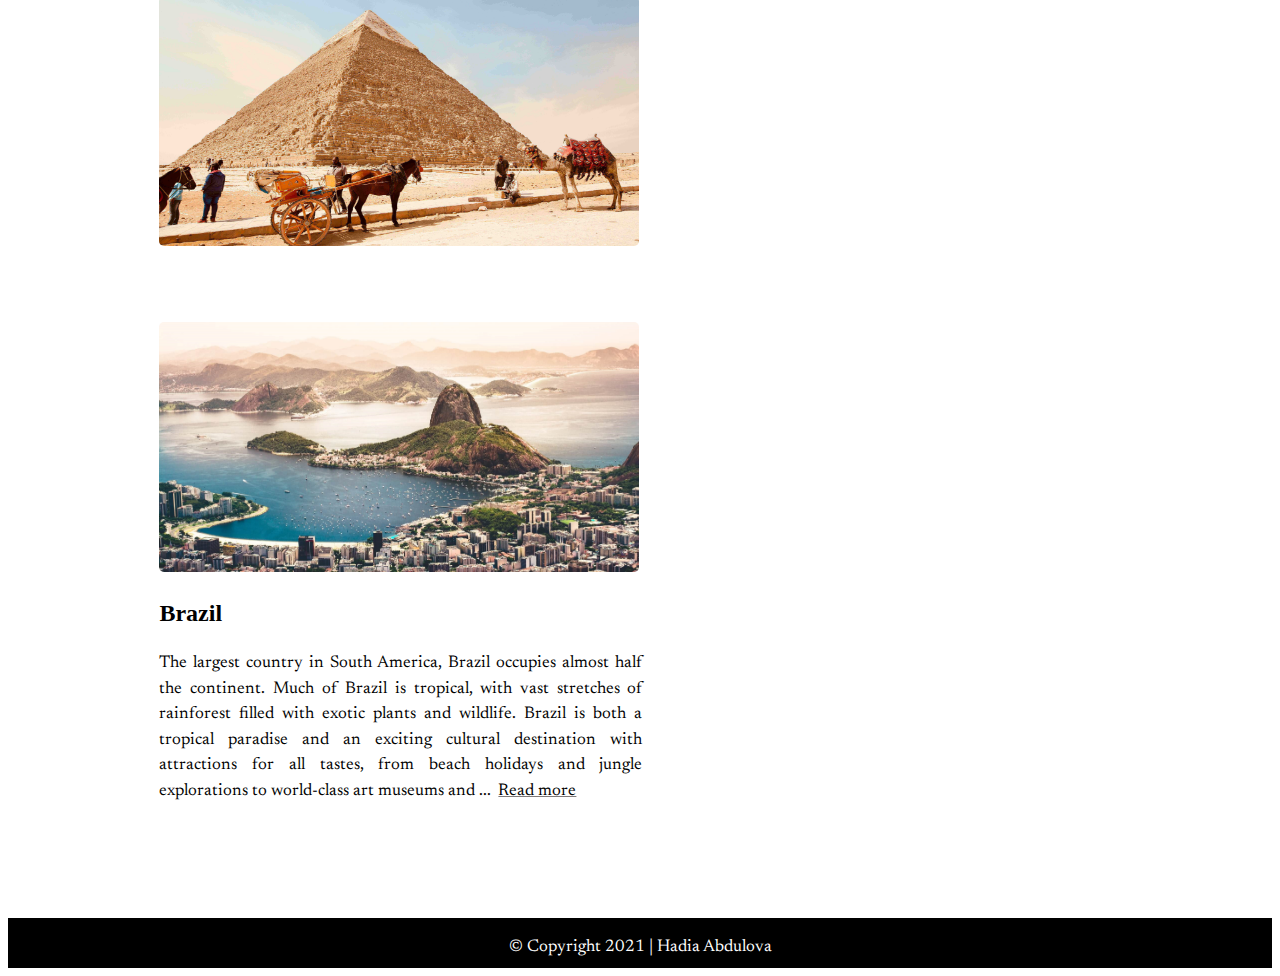
==== commit b1e7fa56: "Update index.html" ====
--- a/index.html
+++ b/index.html
@@ -1 +1 @@
-<!DOCTYPE html><html lang="en"><head><title>Slutprojekt</title><meta name="viewport" content="width=device-width, initial-scale=1.0"><meta charset="UTF-8"><link href = "css/navigation.css" rel="stylesheet" type="text/css"/><link rel="preconnect" href="https://fonts.gstatic.com"><link href="https://fonts.googleapis.com/css2?family=Newsreader&display=swap" rel="stylesheet"></head><body><div class="header"><h1>4 countries<br>5 reasons</h1></div><div class="navbar"> <a href="index.html" class="l">HOME</a> <a href="./greece.html#iden1" class="z">GREECE</a> <a href="./italy.html#iden" class="E">ITALY</a> <a href="./egypt.html#iden2" class="F">EGYPT</a> <a href="brazil.html#iden3" class="S">BRAZIL</a> <a href="lagar.html">Laws</a></div><div class="maindiv"><p class="introduction">Hey there, folks! Are you looking for a place to spend your semester and have a good and relaxing time? Then you have come to the right place! In this blog, you will find out <i><b>five</b></i> good reasons to spend your semester in <i><b>four</b></i> different countries.<br><br>Let's get started!</p> <br><br><br><br><div class="greece"><div class="greece_text"><h2>Greece</h2><p><strong>Visit the land that was once loved by the Greek gods and discover the magnificent monuments that testify to the glory of the bygone days. Today, Greece is a paradise for everyone, from holidaymakers to travellers. Its numerous islands are captivating and then there’s also the capital of Athens. Greece also invites visitors with the fragrances of ... <a href="greece.html" class="button">Read more</a></strong></p></div><div class="slider"> <a href="./greece.html#iden1"> <img src="pics/greece1.jpg" alt="Greece" class="slider-image"> <img src="pics/athens2.jpg" class="slider-image" alt="Athens"> <img src="pics/athens1.jpg" class="slider-image" alt="Athens"> </a> <button class="slider-button display-left" onclick="changeImage(-1)">&#11164;</button> <button class="slider-button display-right" onclick="changeImage(1)">&#11166;</button></div></div><br><br><br><br><div class="italy"><div> <a href="./italy.html#iden"> <img src="pics/italy1.jpg" alt="Italy" class="italy1"> </a></div><div class="italy_text"><h2>Italy</h2><p><strong>It's hard to find a destination with a richer history than Italy Taking its place at the very heart of antiquity, today there's a rich array of ancient Italian tourist attractions often dating back thousands of years. But with literally hundreds of places to choose from, selecting the top five tourist attractions in Italy is no simple task ... <a href="italy.html" class="button">Read more</a></strong></p></div></div><br><br><br><br><div class="egypt"><div class="egypt_text"><h2>Egypt</h2><p><strong>Egypt is home to some of the world’s greatest ancient wonders, and beyond the big-ticket items such as the pyramids, there’s a plethora of unmissable attractions to see, from ancient Luxor to the modern Grand Aquarium. The Sphinx, the River Nile, the Pyramids of Giza. You don’t need to have been to Egypt to be aware of its pulling power. They’re sensational sights ... <a href="egypt.html" class="button">Read more</a></strong></p></div><div> <a href="egypt.html#iden2"><img src="pics/egypt1.jpg" alt="Egypt" class="egypt1"></a></div></div><br><br><br><br><div class="brazil"><div> <a href="brazil.html#iden3"><img src="pics/brazil1.jpg" alt="Brazil" class="brazil1"></a></div><div class="brazil_text"><h2>Brazil</h2><p><strong>The largest country in South America, Brazil occupies almost half the continent. Much of Brazil is tropical, with vast stretches of rainforest filled with exotic plants and wildlife. Brazil is both a tropical paradise and an exciting cultural destination with attractions for all tastes, from beach holidays and jungle explorations to world-class art museums and ... <a href="brazil.html" class="button">Read more</a></strong></p></div></div></div><br><br><br><br><footer><div class="footer"><p>© Copyright 2021 | Hadia Abdulova</p></div> </footer> <script src="java/image-slider.js"></script> </body></html>
+<!DOCTYPE html><html lang="en"><head><title>Slutprojekt</title><meta name="viewport" content="width=device-width, initial-scale=1.0"><meta charset="UTF-8"><link href = "css/navigation.css" rel="stylesheet" type="text/css"/><link rel="preconnect" href="https://fonts.gstatic.com"><link href="https://fonts.googleapis.com/css2?family=Newsreader&display=swap" rel="stylesheet"></head><body><div class="header"><h1>4 countries<br>5 reasons</h1></div><div class="navbar"> <a href="index.html" class="l">HOME</a> <a href="./greece.html#iden1" class="z">GREECE</a> <a href="./italy.html#iden" class="E">ITALY</a> <a href="./egypt.html#iden2" class="F">EGYPT</a> <a href="brazil.html#iden3" class="S">BRAZIL</a> <a href="lagar.html">Laws</a></div><div class="maindiv"><p class="introduction">Hey there, folks! Are you looking for a place to spend your semester and have a good and relaxing time? Then you have come to the right place! In this blog, you will find out <i><b>five</b></i> good reasons to spend your semester in <i><b>four</b></i> different countries.<br><br>Let's get started!</p> <br><br><br><br><div class="greece"><div class="greece_text"><h2>Greece</h2><p>Visit the land that was once loved by the Greek gods and discover the magnificent monuments that testify to the glory of the bygone days. Today, Greece is a paradise for everyone, from holidaymakers to travellers. Its numerous islands are captivating and then there’s also the capital of Athens. Greece also invites visitors with the fragrances of ... <a href="greece.html" class="button">Read more</a></p></div><div class="slider"> <a href="./greece.html#iden1"> <img src="pics/greece1.jpg" alt="Greece" class="slider-image"> <img src="pics/athens2.jpg" class="slider-image" alt="Athens"> <img src="pics/athens1.jpg" class="slider-image" alt="Athens"> </a> <button class="slider-button display-left" onclick="changeImage(-1)">&#11164;</button> <button class="slider-button display-right" onclick="changeImage(1)">&#11166;</button></div></div><br><br><br><br><div class="italy"><div> <a href="./italy.html#iden"> <img src="pics/italy1.jpg" alt="Italy" class="italy1"> </a></div><div class="italy_text"><h2>Italy</h2><p>It's hard to find a destination with a richer history than Italy Taking its place at the very heart of antiquity, today there's a rich array of ancient Italian tourist attractions often dating back thousands of years. But with literally hundreds of places to choose from, selecting the top five tourist attractions in Italy is no simple task ... <a href="italy.html" class="button">Read more</a></p></div></div><br><br><br><br><div class="egypt"><div class="egypt_text"><h2>Egypt</h2><p>Egypt is home to some of the world’s greatest ancient wonders, and beyond the big-ticket items such as the pyramids, there’s a plethora of unmissable attractions to see, from ancient Luxor to the modern Grand Aquarium. The Sphinx, the River Nile, the Pyramids of Giza. You don’t need to have been to Egypt to be aware of its pulling power. They’re sensational sights ... <a href="egypt.html" class="button">Read more</a></p></div><div> <a href="egypt.html#iden2"><img src="pics/egypt1.jpg" alt="Egypt" class="egypt1"></a></div></div><br><br><br><br><div class="brazil"><div> <a href="brazil.html#iden3"><img src="pics/brazil1.jpg" alt="Brazil" class="brazil1"></a></div><div class="brazil_text"><h2>Brazil</h2><p>The largest country in South America, Brazil occupies almost half the continent. Much of Brazil is tropical, with vast stretches of rainforest filled with exotic plants and wildlife. Brazil is both a tropical paradise and an exciting cultural destination with attractions for all tastes, from beach holidays and jungle explorations to world-class art museums and ... <a href="brazil.html" class="button">Read more</a></p></div></div></div><br><br><br><br><footer><div class="footer"><p>© Copyright 2021 | Hadia Abdulova</p></div> </footer> <script src="java/image-slider.js"></script> </body></html>
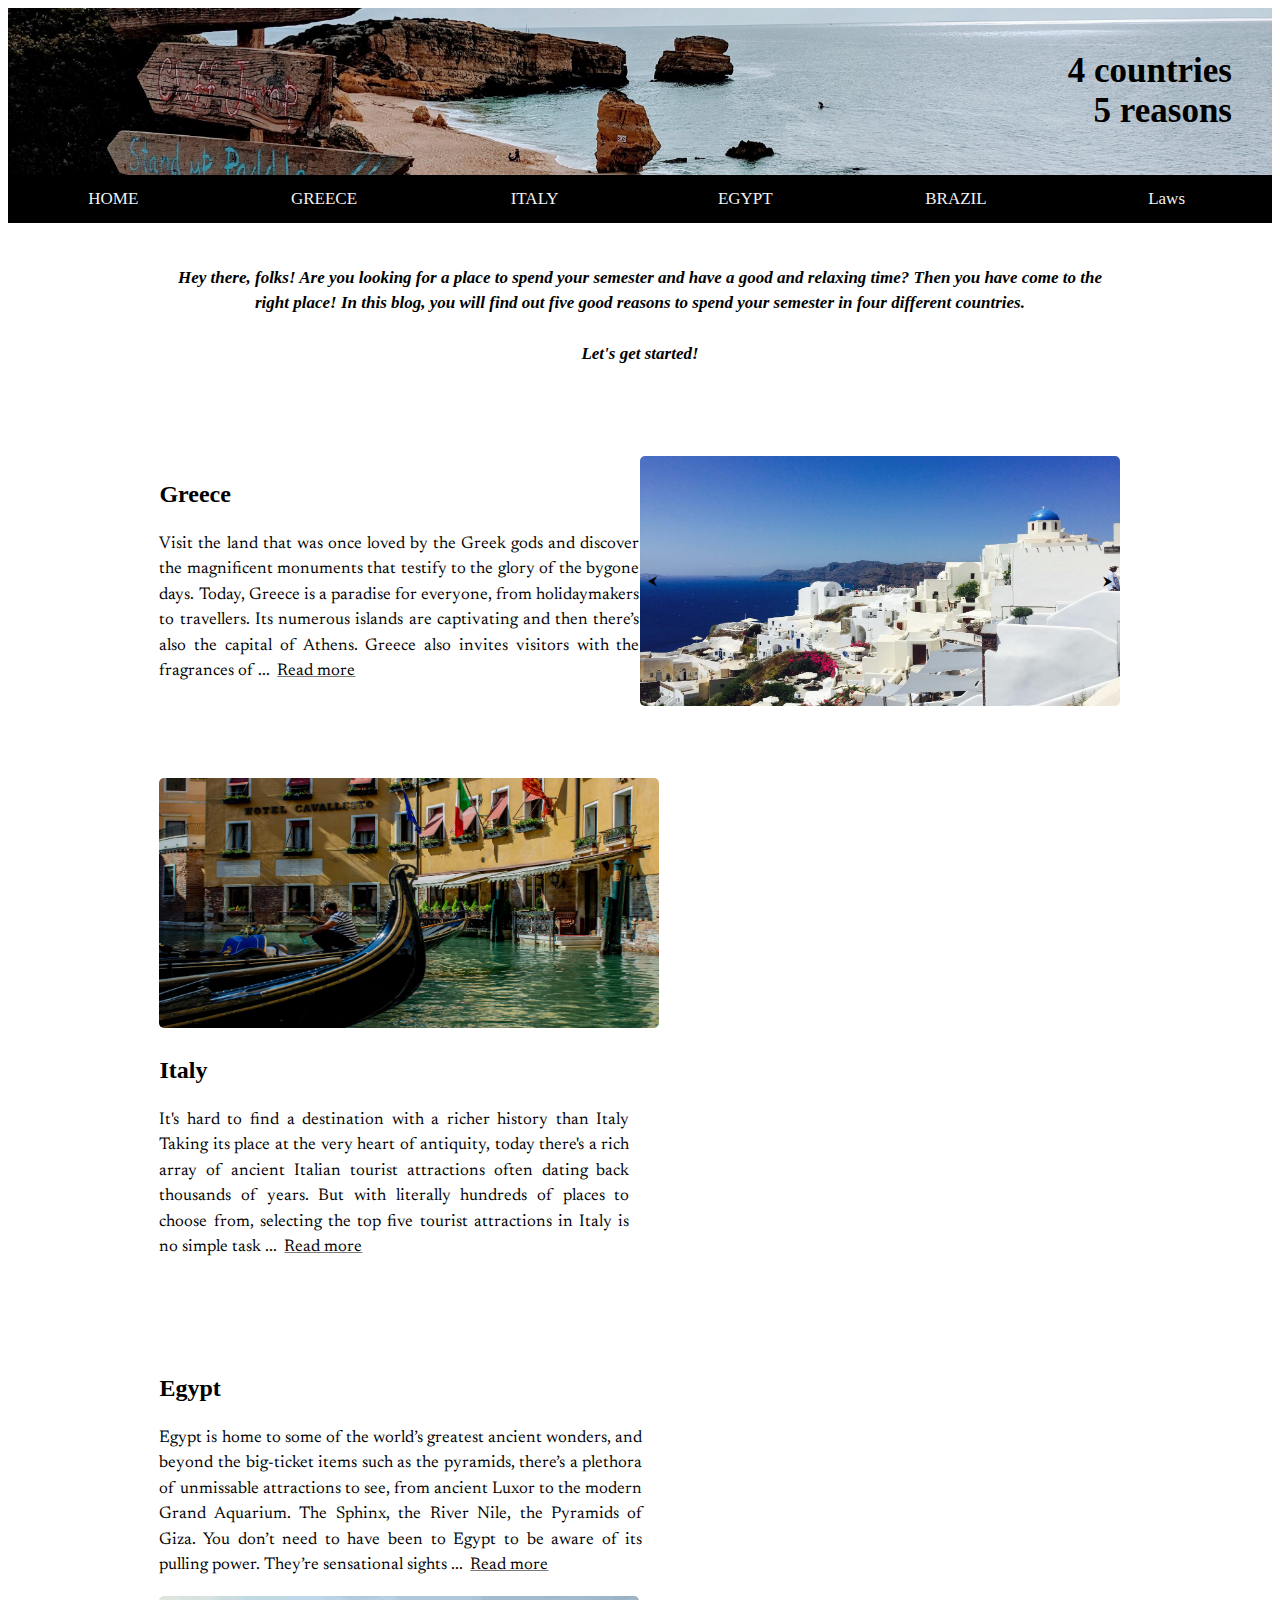
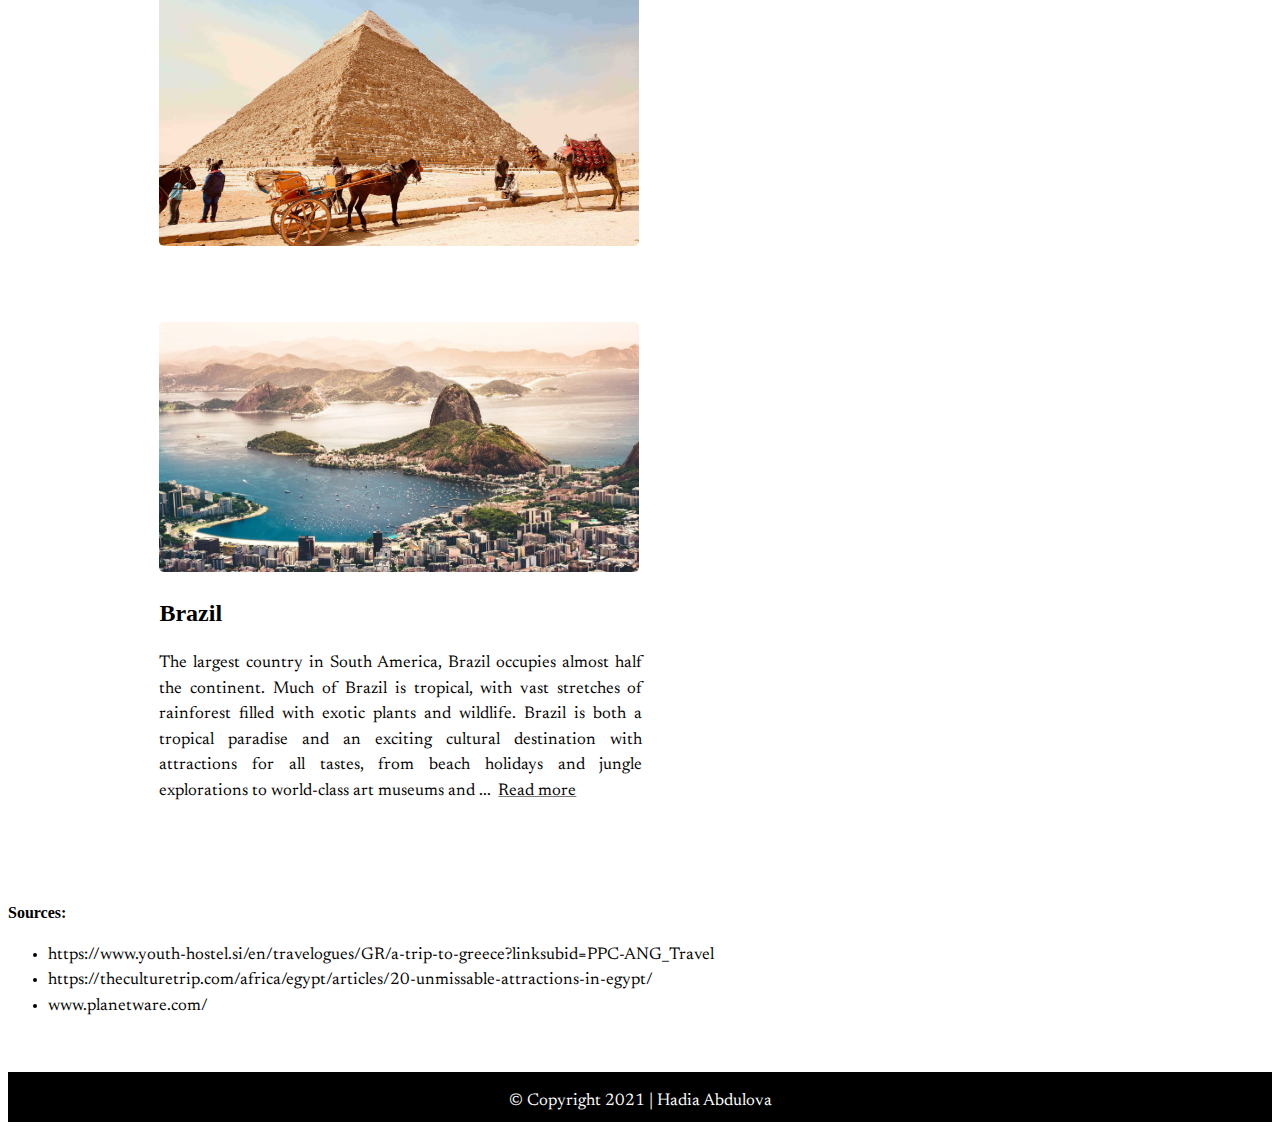
==== commit 78fd6f5c: "Update index.html" ====
--- a/index.html
+++ b/index.html
@@ -1 +1 @@
-<!DOCTYPE html><html lang="en"><head><title>Slutprojekt</title><meta name="viewport" content="width=device-width, initial-scale=1.0"><meta charset="UTF-8"><link href = "css/navigation.css" rel="stylesheet" type="text/css"/><link rel="preconnect" href="https://fonts.gstatic.com"><link href="https://fonts.googleapis.com/css2?family=Newsreader&display=swap" rel="stylesheet"></head><body><div class="header"><h1>4 countries<br>5 reasons</h1></div><div class="navbar"> <a href="index.html" class="l">HOME</a> <a href="./greece.html#iden1" class="z">GREECE</a> <a href="./italy.html#iden" class="E">ITALY</a> <a href="./egypt.html#iden2" class="F">EGYPT</a> <a href="brazil.html#iden3" class="S">BRAZIL</a> <a href="lagar.html">Laws</a></div><div class="maindiv"><p class="introduction">Hey there, folks! Are you looking for a place to spend your semester and have a good and relaxing time? Then you have come to the right place! In this blog, you will find out <i><b>five</b></i> good reasons to spend your semester in <i><b>four</b></i> different countries.<br><br>Let's get started!</p> <br><br><br><br><div class="greece"><div class="greece_text"><h2>Greece</h2><p>Visit the land that was once loved by the Greek gods and discover the magnificent monuments that testify to the glory of the bygone days. Today, Greece is a paradise for everyone, from holidaymakers to travellers. Its numerous islands are captivating and then there’s also the capital of Athens. Greece also invites visitors with the fragrances of ... <a href="greece.html" class="button">Read more</a></p></div><div class="slider"> <a href="./greece.html#iden1"> <img src="pics/greece1.jpg" alt="Greece" class="slider-image"> <img src="pics/athens2.jpg" class="slider-image" alt="Athens"> <img src="pics/athens1.jpg" class="slider-image" alt="Athens"> </a> <button class="slider-button display-left" onclick="changeImage(-1)">&#11164;</button> <button class="slider-button display-right" onclick="changeImage(1)">&#11166;</button></div></div><br><br><br><br><div class="italy"><div> <a href="./italy.html#iden"> <img src="pics/italy1.jpg" alt="Italy" class="italy1"> </a></div><div class="italy_text"><h2>Italy</h2><p>It's hard to find a destination with a richer history than Italy Taking its place at the very heart of antiquity, today there's a rich array of ancient Italian tourist attractions often dating back thousands of years. But with literally hundreds of places to choose from, selecting the top five tourist attractions in Italy is no simple task ... <a href="italy.html" class="button">Read more</a></p></div></div><br><br><br><br><div class="egypt"><div class="egypt_text"><h2>Egypt</h2><p>Egypt is home to some of the world’s greatest ancient wonders, and beyond the big-ticket items such as the pyramids, there’s a plethora of unmissable attractions to see, from ancient Luxor to the modern Grand Aquarium. The Sphinx, the River Nile, the Pyramids of Giza. You don’t need to have been to Egypt to be aware of its pulling power. They’re sensational sights ... <a href="egypt.html" class="button">Read more</a></p></div><div> <a href="egypt.html#iden2"><img src="pics/egypt1.jpg" alt="Egypt" class="egypt1"></a></div></div><br><br><br><br><div class="brazil"><div> <a href="brazil.html#iden3"><img src="pics/brazil1.jpg" alt="Brazil" class="brazil1"></a></div><div class="brazil_text"><h2>Brazil</h2><p>The largest country in South America, Brazil occupies almost half the continent. Much of Brazil is tropical, with vast stretches of rainforest filled with exotic plants and wildlife. Brazil is both a tropical paradise and an exciting cultural destination with attractions for all tastes, from beach holidays and jungle explorations to world-class art museums and ... <a href="brazil.html" class="button">Read more</a></p></div></div></div><br><br><br><br><footer><div class="footer"><p>© Copyright 2021 | Hadia Abdulova</p></div> </footer> <script src="java/image-slider.js"></script> </body></html>
+<!DOCTYPE html><html lang="en"><head><title>Slutprojekt</title><meta name="viewport" content="width=device-width, initial-scale=1.0"><meta charset="UTF-8"><link href = "css/navigation.css" rel="stylesheet" type="text/css"/><link rel="preconnect" href="https://fonts.gstatic.com"><link href="https://fonts.googleapis.com/css2?family=Newsreader&display=swap" rel="stylesheet"></head><body><div class="header"><h1>4 countries<br>5 reasons</h1></div><div class="navbar"> <a href="index.html" class="l">HOME</a> <a href="./greece.html#iden1" class="z">GREECE</a> <a href="./italy.html#iden" class="E">ITALY</a> <a href="./egypt.html#iden2" class="F">EGYPT</a> <a href="brazil.html#iden3" class="S">BRAZIL</a> <a href="lagar.html">Laws</a></div><div class="maindiv"><p class="introduction">Hey there, folks! Are you looking for a place to spend your semester and have a good and relaxing time? Then you have come to the right place! In this blog, you will find out <i><b>five</b></i> good reasons to spend your semester in <i><b>four</b></i> different countries.<br><br>Let's get started!</p> <br><br><br><br><div class="greece"><div class="greece_text"><h2>Greece</h2><p>Visit the land that was once loved by the Greek gods and discover the magnificent monuments that testify to the glory of the bygone days. Today, Greece is a paradise for everyone, from holidaymakers to travellers. Its numerous islands are captivating and then there’s also the capital of Athens. Greece also invites visitors with the fragrances of ... <a href="greece.html" class="button">Read more</a></p></div><div class="slider"> <a href="./greece.html#iden1"> <img src="pics/greece1.jpg" alt="Greece" class="slider-image"> <img src="pics/athens2.jpg" class="slider-image" alt="Athens"> <img src="pics/athens1.jpg" class="slider-image" alt="Athens"> </a> <button class="slider-button display-left" onclick="changeImage(-1)">&#11164;</button> <button class="slider-button display-right" onclick="changeImage(1)">&#11166;</button></div></div><br><br><br><br><div class="italy"><div> <a href="./italy.html#iden"> <img src="pics/italy1.jpg" alt="Italy" class="italy1"> </a></div><div class="italy_text"><h2>Italy</h2><p>It's hard to find a destination with a richer history than Italy Taking its place at the very heart of antiquity, today there's a rich array of ancient Italian tourist attractions often dating back thousands of years. But with literally hundreds of places to choose from, selecting the top five tourist attractions in Italy is no simple task ... <a href="italy.html" class="button">Read more</a></p></div></div><br><br><br><br><div class="egypt"><div class="egypt_text"><h2>Egypt</h2><p>Egypt is home to some of the world’s greatest ancient wonders, and beyond the big-ticket items such as the pyramids, there’s a plethora of unmissable attractions to see, from ancient Luxor to the modern Grand Aquarium. The Sphinx, the River Nile, the Pyramids of Giza. You don’t need to have been to Egypt to be aware of its pulling power. They’re sensational sights ... <a href="egypt.html" class="button">Read more</a></p></div><div> <a href="egypt.html#iden2"><img src="pics/egypt1.jpg" alt="Egypt" class="egypt1"></a></div></div><br><br><br><br><div class="brazil"><div> <a href="brazil.html#iden3"><img src="pics/brazil1.jpg" alt="Brazil" class="brazil1"></a></div><div class="brazil_text"><h2>Brazil</h2><p>The largest country in South America, Brazil occupies almost half the continent. Much of Brazil is tropical, with vast stretches of rainforest filled with exotic plants and wildlife. Brazil is both a tropical paradise and an exciting cultural destination with attractions for all tastes, from beach holidays and jungle explorations to world-class art museums and ... <a href="brazil.html" class="button">Read more</a></p></div></div></div><br><br><div><h4>Sources:</h4><ul><li>https://www.youth-hostel.si/en/travelogues/GR/a-trip-to-greece?linksubid=PPC-ANG_Travel</li><li>https://theculturetrip.com/africa/egypt/articles/20-unmissable-attractions-in-egypt/</li><li>www.planetware.com/</li></ul></div><br><br><footer><div class="footer"><p>© Copyright 2021 | Hadia Abdulova</p></div> </footer> <script src="java/image-slider.js"></script> </body></html>
--- a/css/navigation.css
+++ b/css/navigation.css
@@ -1 +1 @@
-*{box-sizing:border-box}h1{font-size:35px;margin-right:20px}.introduction{text-align:center;font-family:Georgia,'Times New Roman',Times,serif;font-weight:bold;font-style:italic}p,ol,ul{color:black;font-family:'Newsreader',serif;color:black;font-size:17px;line-height:1.5;text-align:Justify}.header{padding:20px;text-align:right;color:black;background-image:url("../pics/nav_header.jpg");background-size:cover}.navbar{overflow:hidden;background-color:black}.navbar a{float:left;color:#f2f2f2;text-align:center;padding:14px;text-decoration:none;font-size:17px;width:16.66666666%}.navbar a:hover{animation-name:gradienthover;animation-duration:500ms;animation-fill-mode:forwards;background-color:#f2f2f2;color:black}.maindiv{margin:auto;width:80%;padding:25px;background-color:white}.greece{display:flex;justify-content:space-between;flex-wrap:wrap}.greece_text{border:1px;width:480px;line-height:1.5;text-align:Justify}.button{border:2px;text-decoration:underline;text-decoration-color:rgb(126, 121, 121);color:black;padding:1px;text-align:center;transition-duration:0s;margin:4px 2px}.button:hover{background-color:rgb(236, 234, 234);border:2px solid rgb(236,234,234);border-radius:120px;text-decoration:none}.greece1,.slider-image{width:480px;height:250px;border-radius:5px}.slider{margin-left:auto;margin-right:auto;max-width:480px;max-height:255px;position:relative}.slider-button{border:none;display:inline-block;padding:8px 8px;vertical-align:middle;overflow:hidden;text-decoration:none;color:white;background-color:transparent;text-align:center;cursor:pointer;white-space:nowrap;position:absolute;top:50%;transform:translate(0%,-50%);-ms-transform:translate(0%,-50%)}.slider-button:hover{color:black;background-color:white}.display-left{left:0%}.display-right{right:0%}.slider-image:hover{opacity:0.7;transition-duration:0.5s}.italy{display:flex;justify-content:space-between;flex-wrap:wrap}.italy1{width:500px;height:250px;border-radius:5px}.italy1:hover{opacity:0.7;transition-duration:0.5s}.italy_text{text-align:justify;border:1px;width:470px;line-height:1.5}.egypt{display:flex;justify-content:space-between;flex-wrap:wrap}.egypt1{width:480px;height:250px;border-radius:5px}.egypt1:hover{opacity:0.7;transition-duration:0.5s}.egypt_text{text-align:justify;border:1px;width:483px;line-height:1.5}.brazil{display:flex;justify-content:space-between;flex-wrap:wrap}.brazil1{width:480px;height:250px;border-radius:5px}.brazil1:hover{opacity:0.7;transition-duration:0.5s}.brazil_text{text-align:justify;border:1px;width:483px;line-height:1.5}.footer{position:relative;overflow:hidden;background-color:black;height:50px}.footer p{color:white;text-align:center}@media screen and (max-width: 1000px){.maindiv{min-width:100%;font-size:14px}}@media screen and (max-width: 1000px){.greece_text,.greece1{font-size:14px;width:330px;padding:10px}}@media screen and (max-width: 1000px){.italy_text,.italy1,.egypt_text,.egypt1,.brazil_text,.brazil1,.slider-image{font-size:14px;width:330px}}@media screen and (max-width: 500px){.navbar a{width:33.3333333333%}}@media screen and (max-width: 500px){.introduction{font-size:14px}}@media screen and (max-width: 500px){.greece{margin:auto}}@media screen and (max-width: 500px){.greece_text,.greece1{font-size:14px;width:300px}}@media screen and (max-width: 500px){.italy_text,.italy1,.egypt_text,.egypt1,.brazil_text,.brazil1,.slider-image{font-size:14px;width:300px}}
+*{box-sizing:border-box}h1{font-size:35px;margin-right:20px}.introduction{text-align:center;font-family:Georgia,'Times New Roman',Times,serif;font-weight:bold;font-style:italic}p,ol,ul{color:black;font-family:'Newsreader',serif;color:black;font-size:17px;line-height:1.5;text-align:Justify}.header{padding:20px;text-align:right;color:black;background-image:url("../pics/nav_header.jpg");background-size:cover}.navbar{overflow:hidden;background-color:black}.navbar a{float:left;color:#f2f2f2;text-align:center;padding:14px;text-decoration:none;font-size:17px;width:16.66666666%}.navbar a:hover{animation-name:gradienthover;animation-duration:500ms;animation-fill-mode:forwards;background-color:#f2f2f2;color:black}.maindiv{margin:auto;width:80%;padding:25px;background-color:white}.greece{display:flex;justify-content:space-between;flex-wrap:wrap}.greece_text{border:1px;width:480px;line-height:1.5;text-align:Justify}.button{border:2px;text-decoration:underline;text-decoration-color:rgb(126, 121, 121);color:black;padding:1px;text-align:center;transition-duration:0s;margin:4px 2px}.button:hover{background-color:rgb(236, 234, 234);border:2px solid rgb(236,234,234);border-radius:120px;text-decoration:none}.greece1,.slider-image{width:480px;height:250px;border-radius:5px}.slider{margin-left:auto;margin-right:auto;max-width:480px;max-height:255px;position:relative}.slider-button{border:none;display:inline-block;padding:8px 8px;vertical-align:middle;overflow:hidden;text-decoration:none;color:black;background-color:transparent;text-align:center;cursor:pointer;white-space:nowrap;position:absolute;top:50%;transform:translate(0%,-50%);-ms-transform:translate(0%,-50%)}.slider-button:hover{color:black;background-color:white}.display-left{left:0%}.display-right{right:0%}.slider-image:hover{opacity:0.7;transition-duration:0.5s}.italy{display:flex;justify-content:space-between;flex-wrap:wrap}.italy1{width:500px;height:250px;border-radius:5px}.italy1:hover{opacity:0.7;transition-duration:0.5s}.italy_text{text-align:justify;border:1px;width:470px;line-height:1.5}.egypt{display:flex;justify-content:space-between;flex-wrap:wrap}.egypt1{width:480px;height:250px;border-radius:5px}.egypt1:hover{opacity:0.7;transition-duration:0.5s}.egypt_text{text-align:justify;border:1px;width:483px;line-height:1.5}.brazil{display:flex;justify-content:space-between;flex-wrap:wrap}.brazil1{width:480px;height:250px;border-radius:5px}.brazil1:hover{opacity:0.7;transition-duration:0.5s}.brazil_text{text-align:justify;border:1px;width:483px;line-height:1.5}.footer{position:relative;overflow:hidden;background-color:black;height:50px}.footer p{color:white;text-align:center}@media screen and (max-width: 1000px){.maindiv{min-width:100%;font-size:14px}}@media screen and (max-width: 1000px){.greece_text,.greece1{font-size:14px;width:330px;padding:10px}}@media screen and (max-width: 1000px){.italy_text,.italy1,.egypt_text,.egypt1,.brazil_text,.brazil1,.slider-image{font-size:14px;width:330px}}@media screen and (max-width: 500px){.navbar a{width:33.3333333333%}}@media screen and (max-width: 500px){.introduction{font-size:14px}}@media screen and (max-width: 500px){.greece{margin:auto}}@media screen and (max-width: 500px){.greece_text,.greece1{font-size:14px;width:300px}}@media screen and (max-width: 500px){.italy_text,.italy1,.egypt_text,.egypt1,.brazil_text,.brazil1,.slider-image{font-size:14px;width:300px}}
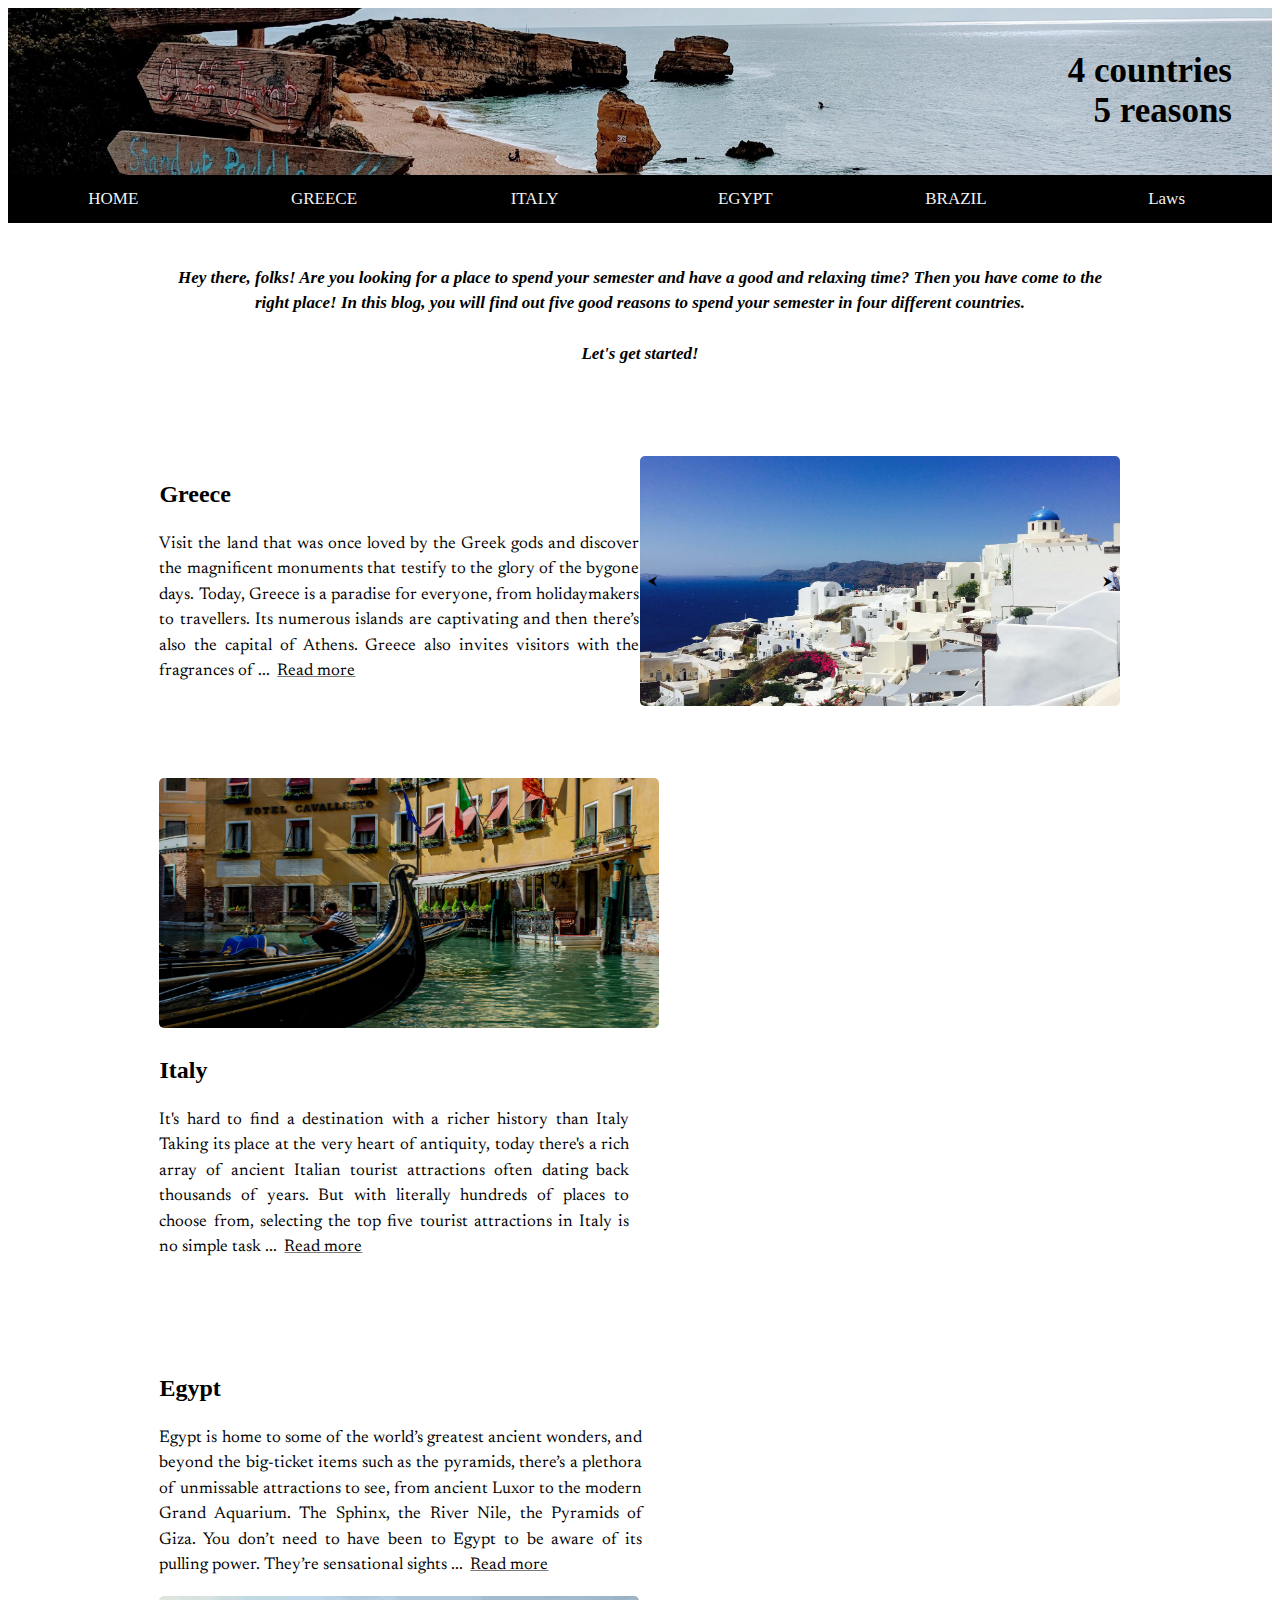
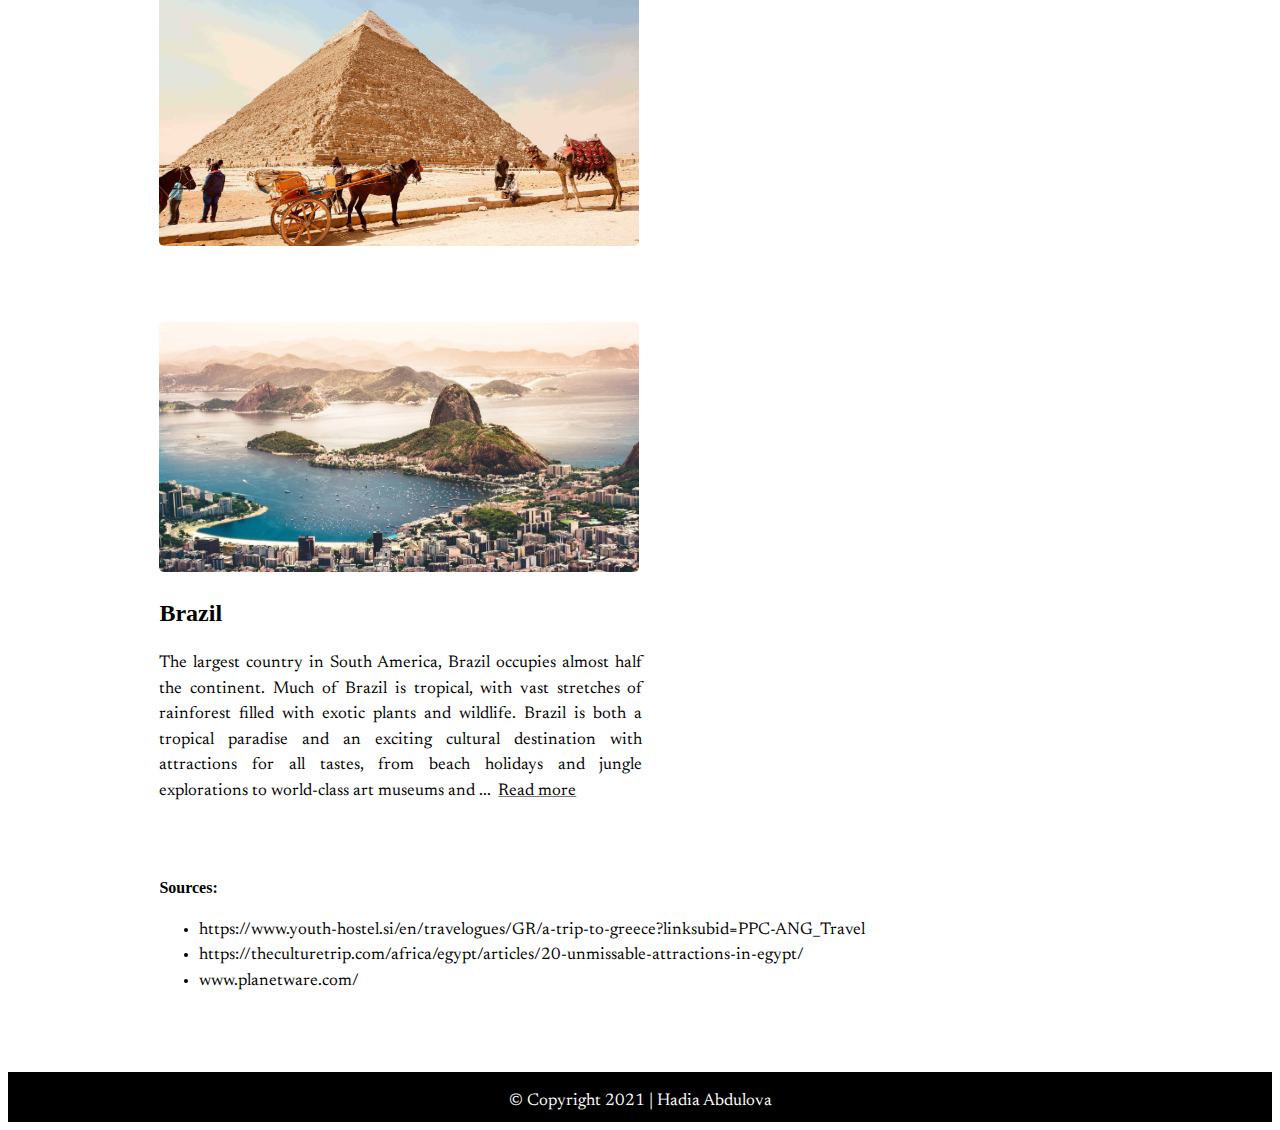
==== commit 2a07e8c0: "Update index.html" ====
--- a/index.html
+++ b/index.html
@@ -1 +1 @@
-<!DOCTYPE html><html lang="en"><head><title>Slutprojekt</title><meta name="viewport" content="width=device-width, initial-scale=1.0"><meta charset="UTF-8"><link href = "css/navigation.css" rel="stylesheet" type="text/css"/><link rel="preconnect" href="https://fonts.gstatic.com"><link href="https://fonts.googleapis.com/css2?family=Newsreader&display=swap" rel="stylesheet"></head><body><div class="header"><h1>4 countries<br>5 reasons</h1></div><div class="navbar"> <a href="index.html" class="l">HOME</a> <a href="./greece.html#iden1" class="z">GREECE</a> <a href="./italy.html#iden" class="E">ITALY</a> <a href="./egypt.html#iden2" class="F">EGYPT</a> <a href="brazil.html#iden3" class="S">BRAZIL</a> <a href="lagar.html">Laws</a></div><div class="maindiv"><p class="introduction">Hey there, folks! Are you looking for a place to spend your semester and have a good and relaxing time? Then you have come to the right place! In this blog, you will find out <i><b>five</b></i> good reasons to spend your semester in <i><b>four</b></i> different countries.<br><br>Let's get started!</p> <br><br><br><br><div class="greece"><div class="greece_text"><h2>Greece</h2><p>Visit the land that was once loved by the Greek gods and discover the magnificent monuments that testify to the glory of the bygone days. Today, Greece is a paradise for everyone, from holidaymakers to travellers. Its numerous islands are captivating and then there’s also the capital of Athens. Greece also invites visitors with the fragrances of ... <a href="greece.html" class="button">Read more</a></p></div><div class="slider"> <a href="./greece.html#iden1"> <img src="pics/greece1.jpg" alt="Greece" class="slider-image"> <img src="pics/athens2.jpg" class="slider-image" alt="Athens"> <img src="pics/athens1.jpg" class="slider-image" alt="Athens"> </a> <button class="slider-button display-left" onclick="changeImage(-1)">&#11164;</button> <button class="slider-button display-right" onclick="changeImage(1)">&#11166;</button></div></div><br><br><br><br><div class="italy"><div> <a href="./italy.html#iden"> <img src="pics/italy1.jpg" alt="Italy" class="italy1"> </a></div><div class="italy_text"><h2>Italy</h2><p>It's hard to find a destination with a richer history than Italy Taking its place at the very heart of antiquity, today there's a rich array of ancient Italian tourist attractions often dating back thousands of years. But with literally hundreds of places to choose from, selecting the top five tourist attractions in Italy is no simple task ... <a href="italy.html" class="button">Read more</a></p></div></div><br><br><br><br><div class="egypt"><div class="egypt_text"><h2>Egypt</h2><p>Egypt is home to some of the world’s greatest ancient wonders, and beyond the big-ticket items such as the pyramids, there’s a plethora of unmissable attractions to see, from ancient Luxor to the modern Grand Aquarium. The Sphinx, the River Nile, the Pyramids of Giza. You don’t need to have been to Egypt to be aware of its pulling power. They’re sensational sights ... <a href="egypt.html" class="button">Read more</a></p></div><div> <a href="egypt.html#iden2"><img src="pics/egypt1.jpg" alt="Egypt" class="egypt1"></a></div></div><br><br><br><br><div class="brazil"><div> <a href="brazil.html#iden3"><img src="pics/brazil1.jpg" alt="Brazil" class="brazil1"></a></div><div class="brazil_text"><h2>Brazil</h2><p>The largest country in South America, Brazil occupies almost half the continent. Much of Brazil is tropical, with vast stretches of rainforest filled with exotic plants and wildlife. Brazil is both a tropical paradise and an exciting cultural destination with attractions for all tastes, from beach holidays and jungle explorations to world-class art museums and ... <a href="brazil.html" class="button">Read more</a></p></div></div></div><br><br><div><h4>Sources:</h4><ul><li>https://www.youth-hostel.si/en/travelogues/GR/a-trip-to-greece?linksubid=PPC-ANG_Travel</li><li>https://theculturetrip.com/africa/egypt/articles/20-unmissable-attractions-in-egypt/</li><li>www.planetware.com/</li></ul></div><br><br><footer><div class="footer"><p>© Copyright 2021 | Hadia Abdulova</p></div> </footer> <script src="java/image-slider.js"></script> </body></html>
+<!DOCTYPE html><html lang="en"><head><title>Slutprojekt</title><meta name="viewport" content="width=device-width, initial-scale=1.0"><meta charset="UTF-8"><link href = "css/navigation.css" rel="stylesheet" type="text/css"/><link rel="preconnect" href="https://fonts.gstatic.com"><link href="https://fonts.googleapis.com/css2?family=Newsreader&display=swap" rel="stylesheet"></head><body><div class="header"><h1>4 countries<br>5 reasons</h1></div><div class="navbar"> <a href="index.html" class="l">HOME</a> <a href="./greece.html#iden1" class="z">GREECE</a> <a href="./italy.html#iden" class="E">ITALY</a> <a href="./egypt.html#iden2" class="F">EGYPT</a> <a href="brazil.html#iden3" class="S">BRAZIL</a> <a href="lagar.html">Laws</a></div><div class="maindiv"><p class="introduction">Hey there, folks! Are you looking for a place to spend your semester and have a good and relaxing time? Then you have come to the right place! In this blog, you will find out <i><b>five</b></i> good reasons to spend your semester in <i><b>four</b></i> different countries.<br><br>Let's get started!</p> <br><br><br><br><div class="greece"><div class="greece_text"><h2>Greece</h2><p>Visit the land that was once loved by the Greek gods and discover the magnificent monuments that testify to the glory of the bygone days. Today, Greece is a paradise for everyone, from holidaymakers to travellers. Its numerous islands are captivating and then there’s also the capital of Athens. Greece also invites visitors with the fragrances of ... <a href="greece.html" class="button">Read more</a></p></div><div class="slider"> <a href="./greece.html#iden1"> <img src="pics/greece1.jpg" alt="Greece" class="slider-image"> <img src="pics/athens2.jpg" class="slider-image" alt="Athens"> <img src="pics/athens1.jpg" class="slider-image" alt="Athens"> </a> <button class="slider-button display-left" onclick="changeImage(-1)">&#11164;</button> <button class="slider-button display-right" onclick="changeImage(1)">&#11166;</button></div></div><br><br><br><br><div class="italy"><div> <a href="./italy.html#iden"> <img src="pics/italy1.jpg" alt="Italy" class="italy1"> </a></div><div class="italy_text"><h2>Italy</h2><p>It's hard to find a destination with a richer history than Italy Taking its place at the very heart of antiquity, today there's a rich array of ancient Italian tourist attractions often dating back thousands of years. But with literally hundreds of places to choose from, selecting the top five tourist attractions in Italy is no simple task ... <a href="italy.html" class="button">Read more</a></p></div></div><br><br><br><br><div class="egypt"><div class="egypt_text"><h2>Egypt</h2><p>Egypt is home to some of the world’s greatest ancient wonders, and beyond the big-ticket items such as the pyramids, there’s a plethora of unmissable attractions to see, from ancient Luxor to the modern Grand Aquarium. The Sphinx, the River Nile, the Pyramids of Giza. You don’t need to have been to Egypt to be aware of its pulling power. They’re sensational sights ... <a href="egypt.html" class="button">Read more</a></p></div><div> <a href="egypt.html#iden2"><img src="pics/egypt1.jpg" alt="Egypt" class="egypt1"></a></div></div><br><br><br><br><div class="brazil"><div> <a href="brazil.html#iden3"><img src="pics/brazil1.jpg" alt="Brazil" class="brazil1"></a></div><div class="brazil_text"><h2>Brazil</h2><p>The largest country in South America, Brazil occupies almost half the continent. Much of Brazil is tropical, with vast stretches of rainforest filled with exotic plants and wildlife. Brazil is both a tropical paradise and an exciting cultural destination with attractions for all tastes, from beach holidays and jungle explorations to world-class art museums and ... <a href="brazil.html" class="button">Read more</a></p></div></div><br><br><div><h4>Sources:</h4><ul><li>https://www.youth-hostel.si/en/travelogues/GR/a-trip-to-greece?linksubid=PPC-ANG_Travel</li><li>https://theculturetrip.com/africa/egypt/articles/20-unmissable-attractions-in-egypt/</li><li>www.planetware.com/</li></ul></div></div><br><br><footer><div class="footer"><p>© Copyright 2021 | Hadia Abdulova</p></div> </footer> <script src="java/image-slider.js"></script> </body></html>
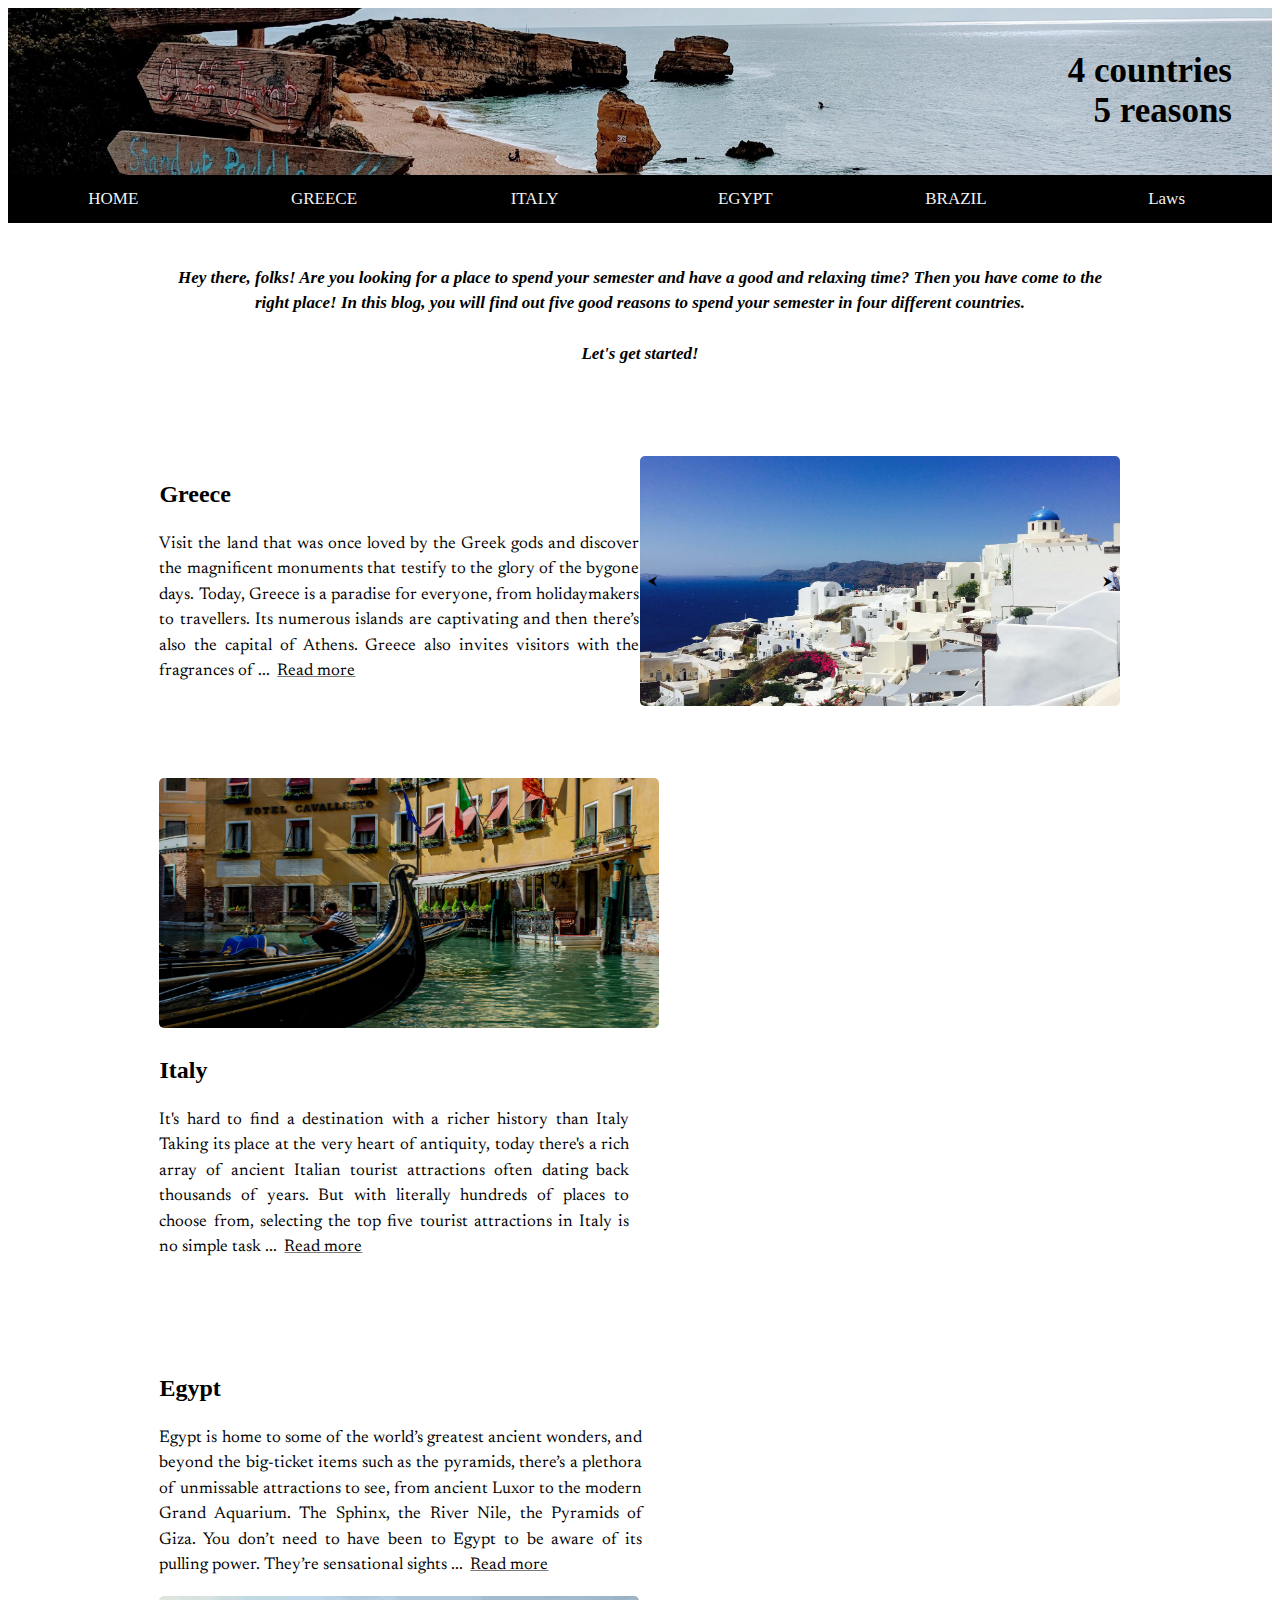
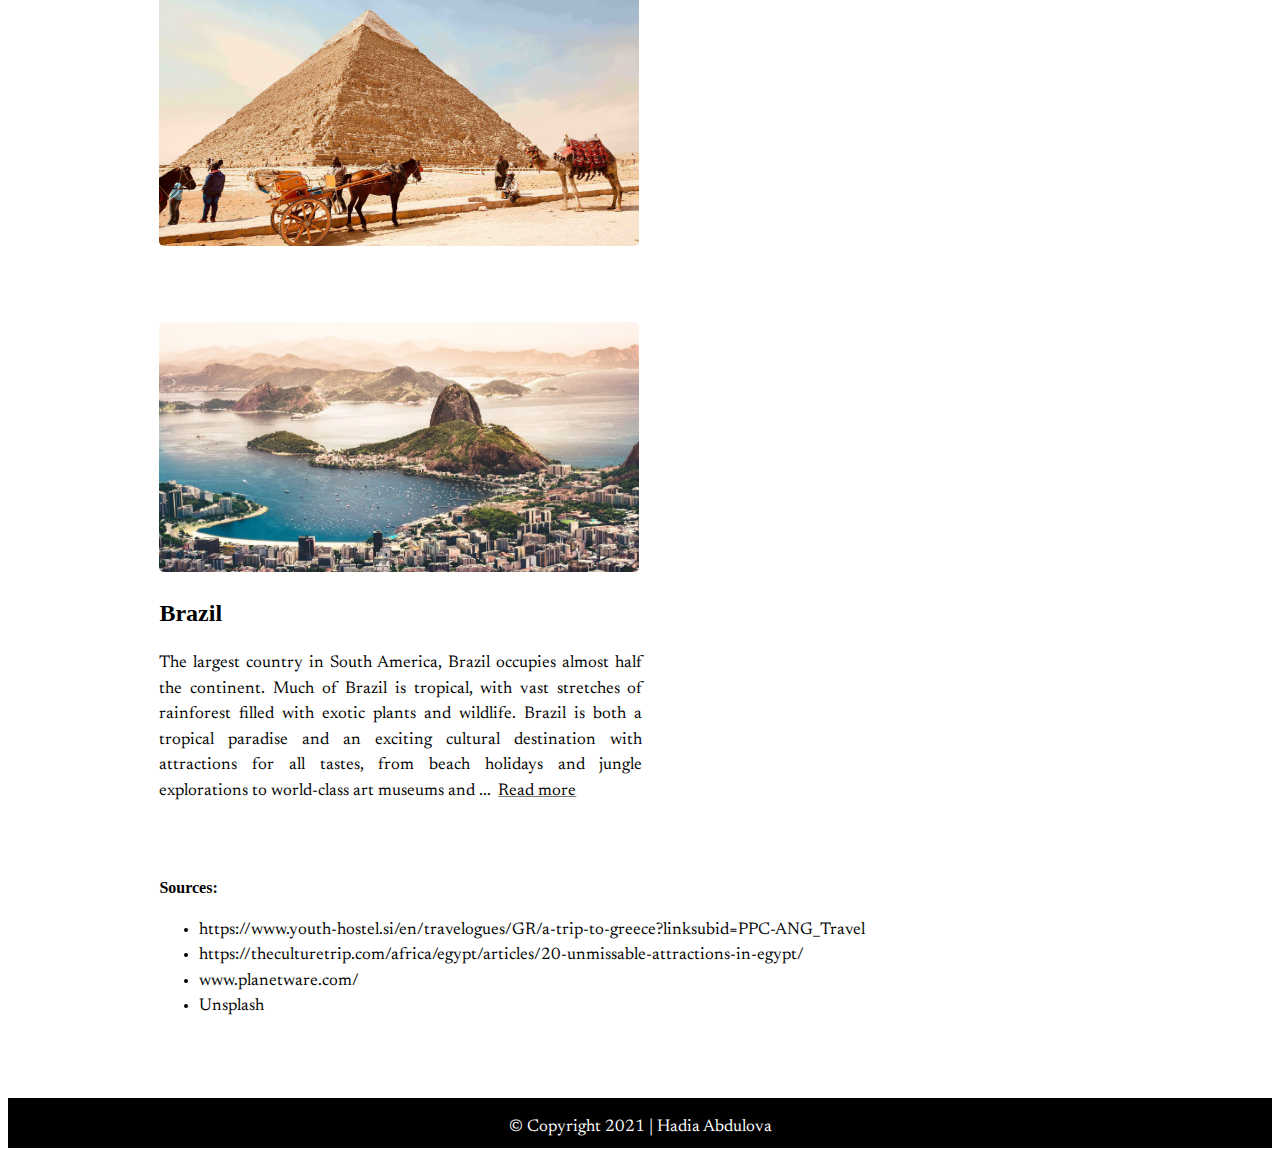
==== commit 6557490d: "Update index.html" ====
--- a/index.html
+++ b/index.html
@@ -1 +1 @@
-<!DOCTYPE html><html lang="en"><head><title>Slutprojekt</title><meta name="viewport" content="width=device-width, initial-scale=1.0"><meta charset="UTF-8"><link href = "css/navigation.css" rel="stylesheet" type="text/css"/><link rel="preconnect" href="https://fonts.gstatic.com"><link href="https://fonts.googleapis.com/css2?family=Newsreader&display=swap" rel="stylesheet"></head><body><div class="header"><h1>4 countries<br>5 reasons</h1></div><div class="navbar"> <a href="index.html" class="l">HOME</a> <a href="./greece.html#iden1" class="z">GREECE</a> <a href="./italy.html#iden" class="E">ITALY</a> <a href="./egypt.html#iden2" class="F">EGYPT</a> <a href="brazil.html#iden3" class="S">BRAZIL</a> <a href="lagar.html">Laws</a></div><div class="maindiv"><p class="introduction">Hey there, folks! Are you looking for a place to spend your semester and have a good and relaxing time? Then you have come to the right place! In this blog, you will find out <i><b>five</b></i> good reasons to spend your semester in <i><b>four</b></i> different countries.<br><br>Let's get started!</p> <br><br><br><br><div class="greece"><div class="greece_text"><h2>Greece</h2><p>Visit the land that was once loved by the Greek gods and discover the magnificent monuments that testify to the glory of the bygone days. Today, Greece is a paradise for everyone, from holidaymakers to travellers. Its numerous islands are captivating and then there’s also the capital of Athens. Greece also invites visitors with the fragrances of ... <a href="greece.html" class="button">Read more</a></p></div><div class="slider"> <a href="./greece.html#iden1"> <img src="pics/greece1.jpg" alt="Greece" class="slider-image"> <img src="pics/athens2.jpg" class="slider-image" alt="Athens"> <img src="pics/athens1.jpg" class="slider-image" alt="Athens"> </a> <button class="slider-button display-left" onclick="changeImage(-1)">&#11164;</button> <button class="slider-button display-right" onclick="changeImage(1)">&#11166;</button></div></div><br><br><br><br><div class="italy"><div> <a href="./italy.html#iden"> <img src="pics/italy1.jpg" alt="Italy" class="italy1"> </a></div><div class="italy_text"><h2>Italy</h2><p>It's hard to find a destination with a richer history than Italy Taking its place at the very heart of antiquity, today there's a rich array of ancient Italian tourist attractions often dating back thousands of years. But with literally hundreds of places to choose from, selecting the top five tourist attractions in Italy is no simple task ... <a href="italy.html" class="button">Read more</a></p></div></div><br><br><br><br><div class="egypt"><div class="egypt_text"><h2>Egypt</h2><p>Egypt is home to some of the world’s greatest ancient wonders, and beyond the big-ticket items such as the pyramids, there’s a plethora of unmissable attractions to see, from ancient Luxor to the modern Grand Aquarium. The Sphinx, the River Nile, the Pyramids of Giza. You don’t need to have been to Egypt to be aware of its pulling power. They’re sensational sights ... <a href="egypt.html" class="button">Read more</a></p></div><div> <a href="egypt.html#iden2"><img src="pics/egypt1.jpg" alt="Egypt" class="egypt1"></a></div></div><br><br><br><br><div class="brazil"><div> <a href="brazil.html#iden3"><img src="pics/brazil1.jpg" alt="Brazil" class="brazil1"></a></div><div class="brazil_text"><h2>Brazil</h2><p>The largest country in South America, Brazil occupies almost half the continent. Much of Brazil is tropical, with vast stretches of rainforest filled with exotic plants and wildlife. Brazil is both a tropical paradise and an exciting cultural destination with attractions for all tastes, from beach holidays and jungle explorations to world-class art museums and ... <a href="brazil.html" class="button">Read more</a></p></div></div><br><br><div><h4>Sources:</h4><ul><li>https://www.youth-hostel.si/en/travelogues/GR/a-trip-to-greece?linksubid=PPC-ANG_Travel</li><li>https://theculturetrip.com/africa/egypt/articles/20-unmissable-attractions-in-egypt/</li><li>www.planetware.com/</li></ul></div></div><br><br><footer><div class="footer"><p>© Copyright 2021 | Hadia Abdulova</p></div> </footer> <script src="java/image-slider.js"></script> </body></html>
+<!DOCTYPE html><html lang="en"><head><title>Slutprojekt</title><meta name="viewport" content="width=device-width, initial-scale=1.0"><meta charset="UTF-8"><link href = "css/navigation.css" rel="stylesheet" type="text/css"/><link rel="preconnect" href="https://fonts.gstatic.com"><link href="https://fonts.googleapis.com/css2?family=Newsreader&display=swap" rel="stylesheet"></head><body><div class="header"><h1>4 countries<br>5 reasons</h1></div><div class="navbar"> <a href="index.html" class="l">HOME</a> <a href="./greece.html#iden1" class="z">GREECE</a> <a href="./italy.html#iden" class="E">ITALY</a> <a href="./egypt.html#iden2" class="F">EGYPT</a> <a href="brazil.html#iden3" class="S">BRAZIL</a> <a href="lagar.html">Laws</a></div><div class="maindiv"><p class="introduction">Hey there, folks! Are you looking for a place to spend your semester and have a good and relaxing time? Then you have come to the right place! In this blog, you will find out <i><b>five</b></i> good reasons to spend your semester in <i><b>four</b></i> different countries.<br><br>Let's get started!</p> <br><br><br><br><div class="greece"><div class="greece_text"><h2>Greece</h2><p>Visit the land that was once loved by the Greek gods and discover the magnificent monuments that testify to the glory of the bygone days. Today, Greece is a paradise for everyone, from holidaymakers to travellers. Its numerous islands are captivating and then there’s also the capital of Athens. Greece also invites visitors with the fragrances of ... <a href="greece.html" class="button">Read more</a></p></div><div class="slider"> <a href="./greece.html#iden1"> <img src="pics/greece1.jpg" alt="Greece" class="slider-image"> <img src="pics/athens2.jpg" class="slider-image" alt="Athens"> <img src="pics/athens1.jpg" class="slider-image" alt="Athens"> </a> <button class="slider-button display-left" onclick="changeImage(-1)">&#11164;</button> <button class="slider-button display-right" onclick="changeImage(1)">&#11166;</button></div></div><br><br><br><br><div class="italy"><div> <a href="./italy.html#iden"> <img src="pics/italy1.jpg" alt="Italy" class="italy1"> </a></div><div class="italy_text"><h2>Italy</h2><p>It's hard to find a destination with a richer history than Italy Taking its place at the very heart of antiquity, today there's a rich array of ancient Italian tourist attractions often dating back thousands of years. But with literally hundreds of places to choose from, selecting the top five tourist attractions in Italy is no simple task ... <a href="italy.html" class="button">Read more</a></p></div></div><br><br><br><br><div class="egypt"><div class="egypt_text"><h2>Egypt</h2><p>Egypt is home to some of the world’s greatest ancient wonders, and beyond the big-ticket items such as the pyramids, there’s a plethora of unmissable attractions to see, from ancient Luxor to the modern Grand Aquarium. The Sphinx, the River Nile, the Pyramids of Giza. You don’t need to have been to Egypt to be aware of its pulling power. They’re sensational sights ... <a href="egypt.html" class="button">Read more</a></p></div><div> <a href="egypt.html#iden2"><img src="pics/egypt1.jpg" alt="Egypt" class="egypt1"></a></div></div><br><br><br><br><div class="brazil"><div> <a href="brazil.html#iden3"><img src="pics/brazil1.jpg" alt="Brazil" class="brazil1"></a></div><div class="brazil_text"><h2>Brazil</h2><p>The largest country in South America, Brazil occupies almost half the continent. Much of Brazil is tropical, with vast stretches of rainforest filled with exotic plants and wildlife. Brazil is both a tropical paradise and an exciting cultural destination with attractions for all tastes, from beach holidays and jungle explorations to world-class art museums and ... <a href="brazil.html" class="button">Read more</a></p></div></div><br><br><div><h4>Sources:</h4><ul><li>https://www.youth-hostel.si/en/travelogues/GR/a-trip-to-greece?linksubid=PPC-ANG_Travel</li><li>https://theculturetrip.com/africa/egypt/articles/20-unmissable-attractions-in-egypt/</li><li>www.planetware.com/</li><li>Unsplash</li></ul></div></div><br><br><footer><div class="footer"><p>© Copyright 2021 | Hadia Abdulova</p></div> </footer> <script src="java/image-slider.js"></script> </body></html>
